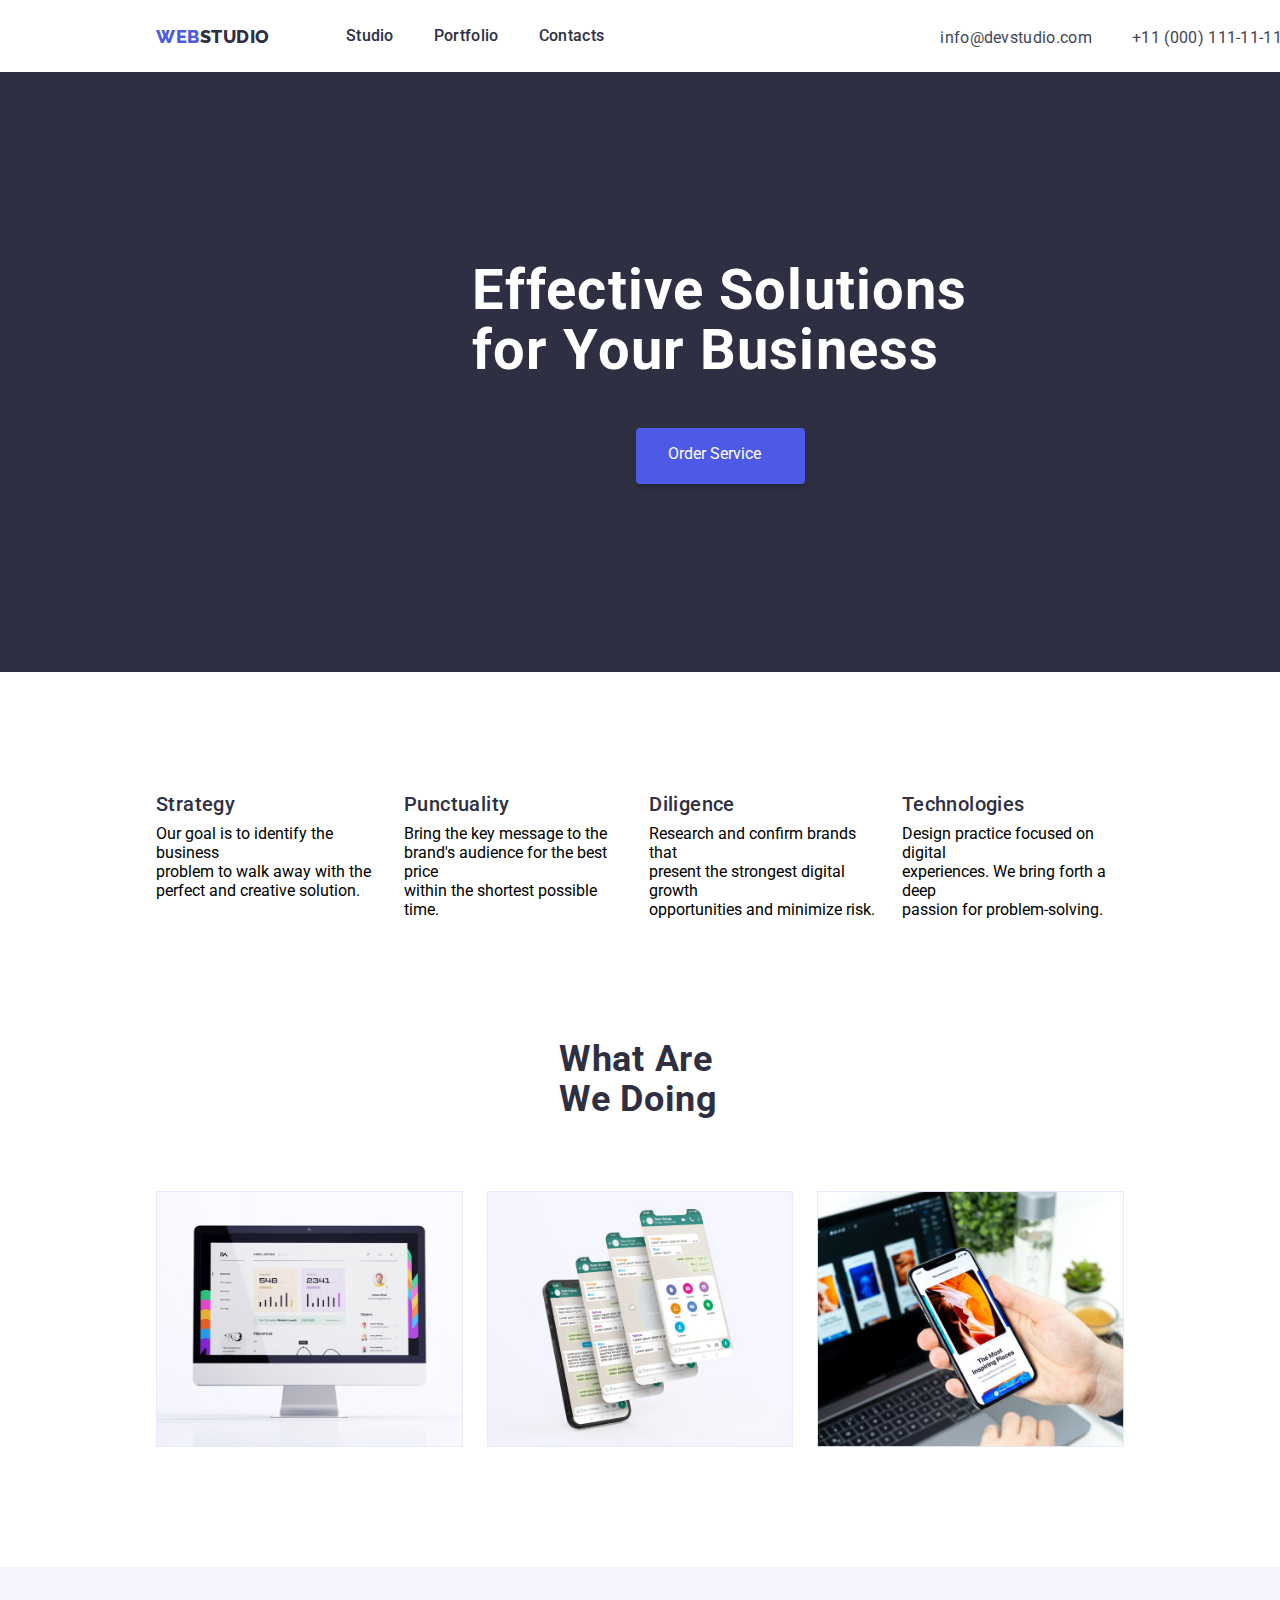
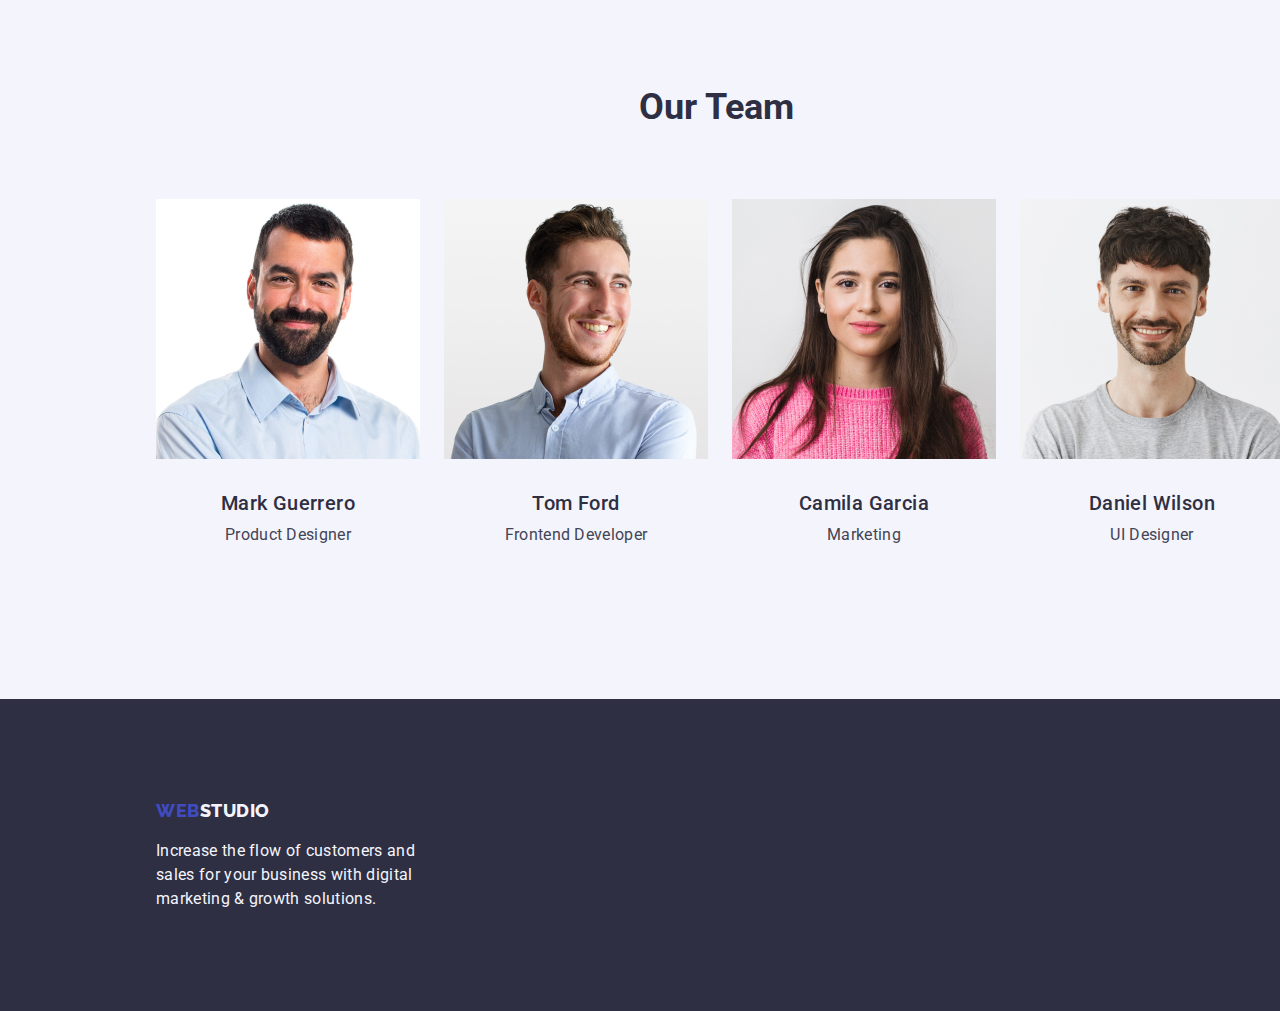
==== index.html @ c1daee8f "Update index.html" ====
<!DOCTYPE html>
<html lang="en">

<head>
    <meta charset="UTF-8">
    <meta name="viewport" content="width=device-width, initial-scale=1.0" />
    <title>main page</title>
    <link rel="stylesheet" href="css/styles.css" />
    <link rel="preconnect" href="https://fonts.googleapis.com">
    <link rel="preconnect" href="https://fonts.gstatic.com" crossorigin>
    <link href="https://fonts.googleapis.com/css2?family=Raleway:wght@800&family=Roboto:wght@400;500;700;900&display=swap" rel="stylesheet">
</head>
<body>
    <!-- Header Section -->
    <header class="main-header">
        <div class="container">
            <nav class=" nav-header">
            <div class="nav-logo">
                <a class="nav-logo-link" href="index.html">WEB<span class="studio">STUDIO</span></a>
            </div>
            <ul class="nav-list">
                <li class="nav-list-item">
                    <a class="nav-list-link" href="index.html">Studio</a>
                </li>
                <li class="nav-list-item">
                    <a class="nav-list-link" href="portfolio.html">Portfolio</a>
                </li>
                <li class="nav-list-item">
                    <a class="nav-list-link" href="index.html">Contacts</a>
                </li>
            </ul>
        </nav>
        <address class="address">
            <ul class="address-list">
                <li class="address-list-item">
                    <a class="address-list-link" href="mailto:info@devstudio.com">info@devstudio.com</a>
                </li>
                <li class="address-list-item">
                    <a class="address-list-link" href="tel:+110001111111">+11 (000) 111-11-11</a>
                </li>
            </ul>
        </address>
    </div>
    </header>
    <!-- Main Section -->
    <main>
        <section class="hero">
            <div class="container">
           <h1 class="hero-title">Effective Solutions <br>for Your Business</h1>
           <button class="hero-button" type="button">Order Service</button>
            </div>
        </section>
        <section class="features">
            <div>
                <h2 hidden="" class="features-title">Features</h2>
                <ul class="features-list">
                    <li class="features-list-item">
                        <h3 class="features-list-title">Strategy</h3>
                        <p class="features-item-description">Our goal is to identify the business <br>problem to walk
                            away with the <br>perfect and creative solution.</p>
                    </li>
                    <li class="features-list-item">
                        <h3 class="features-list-title">Punctuality</h3>
                        <p class="features-item-description">Bring the key message to the <br>brand's audience for the best
                            price <br>within the shortest possible time.</p>
                    </li>
                    <li class="features-list-item">
                        <h3 class="features-list-title">Diligence</h3>
                        <p class="features-item-description">Research and confirm brands that <br>present the strongest
                            digital growth <br>opportunities and minimize risk.</p>
                    </li>
                    <li class="features-list-item">
                        <h3 class="features-list-title">Technologies</h3>
                        <p class="features-item-description">Design practice focused on digital <br>experiences. We
                            bring forth a deep <br>passion for problem-solving.</p>
                    </li>
                </ul>
            </div>
        </section>
        <section class="services">
            <div class="container">
            <h2 class="services-title" width="323px">What are we doing</h2>
                <ul class="services-list">
                    <li class="services-list-images">
                        <img src="./images/images-main/imgi1.jpg" alt="images" width="360px">
                    </li>
                    <li class="body-header-images-list">
                        <img src="./images/images-main/imgi2.jpg" alt="images" width="360px">
                    </li>
                    <li class="body-header-images-list">
                        <img src="./images/images-main/imgi3.jpg" alt="images" width="360px">
                    </li>
                </ul>
            </div>
        </section>

        <section class="team">
            <div class="team-background">
            <h2 class="team-title" width="162px">Our Team</h2>
            <ul class="team-list">
                <li class="team-list-images">
                    <img  src="./images/images-main/imgi4.jpg" alt="images" width="264px">
                    <h3 class="team-list-title">Mark Guerrero</h3>
                    <p class="team-list-description">Product Designer</p>
                </li>
                <li class="team-list-images">
                    <img  src="./images/images-main/imgi5.jpg" alt="images" width="264px">
                    <h3 class="team-list-title">Tom Ford</h3>
                    <p class="team-list-description">Frontend Developer</p>
                </li>
                <li class="team-list-images">
                    <img src="./images/images-main/imgi6.jpg" alt="images" width="264px">
                    <h3 class="team-list-title">Camila Garcia</h3>
                    <p class="team-list-description">Marketing</p>
                </li>
                <li class="team-list-images">
                    <img src="./images/images-main/imgi7.jpg" alt="images" width="264px">
                    <h3 class="team-list-title">Daniel Wilson</h3>
                    <p class="team-list-description">UI Designer</p>
                </li>
            </ul>
            </div>
        </section>
    </main>

    <footer class="footer">
            <div class="footer-logo-container">
            <a class="footer-logo-link" href="index.html" >WEB<span class="studio-footer">STUDIO</span></a>
            </div>
        <p class="footer-description">Increase the flow of customers and <br>sales for your business with digital <br>marketing & growth solutions.</p>
      
    </footer>
</body>
</html>
---- css/styles.css ----
* {
    margin: 0;
    padding: 0;
    box-sizing: border-box;
}

body {
    font-family: 'Roboto';
}

img {
    display: block;
    max-width: 100%;
    height: auto;
}

h1,
h2,
h3,
h4,
h5,
h6,
p,
ul {
    margin: 0;
    padding: 0;
}

:root {
    --iris: #4d5ae5;
    --navyblue: #2E2F42;
    --ocean: #404bbf;
    --white: #ffffff;
    --slate: #434455;
    --cornflower: #e7e9fc;
    --cloud: #f4f4fd;
    --green: #31d0aa;
    --lightslate: #8e8f99;
    --navybluemodal: #2e2f42;
    --grey: #2e2f42;
    --dairy: #fcfcfc;
}

.main-header {
    display: inline-flex;
    background-color:var(--white);
    width: 1440px;
    height: 72px;
}

button {
    border: unset;
    font-family: inherit;
    cursor: pointer;
    outline: none;
}

a {
    text-decoration: none;
}

.nav-header {
    display: inline-flex;
}

/* 
.address-link-list {
    display: inline-flex;
} */

.nav-logo {
    padding-top: 25.5px;
    padding-left: 156px;
}

.nav-logo-link {
    color: var(--iris);
    font-family: Raleway;
    font-size: 18px;
    font-style: normal;
    font-weight: 800;
    line-height: 21px;
    letter-spacing: 0.54px;
    text-transform: uppercase;
    /* text-decoration: none; */
}

.nav-logo-link:hover {
    color: var(--ocean);
}

.studio {
    color: var(--navyblue, #2E2F42);
    font-family: Raleway;
    font-size: 18px;
    font-style: normal;
    font-weight: 800;
    line-height: 21px;
    letter-spacing: 0.54px;
    text-transform: uppercase;
}

.studio:hover {
    color: var(--ocean);
}

.nav-list{
    display: inline-flex;
    padding-top: 24px;
    padding-left: 76px;
    padding-bottom: 24px;
    margin: 0;
    gap: 40px;
}

.nav-list-item {
    list-style: none;
}

.nav-list-link {
    color: var(--navyblue);
    font-family: Roboto;
    font-size: 16px;
    font-style: normal;
    font-weight: 500;
    line-height: 24px;
    letter-spacing: 0.32px;
    /* text-decoration: none; */
}

.nav-list-link:hover {
    color: var(--ocean);
}

.address {
    display: inline-flex;
    padding-left: 332px;
    padding-top: 24px;
    padding-bottom: 24px;
}

.address-list {
    display: inline-flex;
    gap: 40px;
    padding: right 156px;
}

.address-list-item {
    display: inline-flex;
    list-style: none;
}

.address-list-link {
    display: inline-flex;
    text-decoration: none;
    color: var(--slate);
    font-family: Roboto;
    font-size: 16px;
    font-style: normal;
    font-weight: 400;
    line-height: 24px;
    letter-spacing: 0.32px;
}

.address-list-link:hover {
    color: var(--ocean);
}

.hero {
    display:inline-block;
    background-color: var(--navyblue);
        width: 1440px;
        height: 600px;
        padding:0;
        margin:0;
}
.hero-title{
    color:var(--white);
    font-size: 56px;
    font-style: normal;
    font-weight: 700;
    line-height: 60px;
    letter-spacing: 1.12px;
    padding: 188px 472px 0px;  
}

.hero-button {
    display:inline-flex;
    flex-wrap: wrap;
    width: 169px;
    height: 56px;
    margin: 48px 635px 188px 636px;
    color: var(--white);
    font-family: Roboto;
    font-size: 16px;
    font-style: normal;
    padding: 16px 32px;
    border-radius: 4px;
    background: var(--iris);
    box-shadow: 0px 4px 4px 0px rgba(0, 0, 0, 0.15);
    gap: 10px;
    cursor: pointer;
}
.hero-button:hover {
    color: var(--ocean);
}

.features-list {
    display:inline-flex;
    padding:120px 156px 0px;
    list-style: none;
    gap:24px;
}
.features-list-title {
    color: var(--navyblue);
    font-family: Roboto;
    font-size: 20px;
    font-style: normal;
    font-weight: 500;
    line-height: 24px;
    letter-spacing: 0.4px;
    padding-bottom:8px;
}

 .services-title{
    display:inline-flex;
    color: var(--navyblue);
    font-family: Roboto;
    font-size: 36px;
    font-style: normal;
    line-height: 40px;
    letter-spacing: 0.72px;
    text-transform: capitalize;
    padding:120px 558px 0px 559px;
}

.services-list{
    display: inline-flex;
    padding:72px 156px 120px;
    list-style:none;
    gap:24px;
}

.team-background{
    display:inline-block;
    background: var(--cloud);
    width: 1440px;
    height: 732px;
    flex-shrink: 0;
   padding: 0;
   margin:0;
}
.team-title {
display: inline-flex;
    color: var(--navyblue);
    font-family: Roboto;
    font-size: 36px;
    font-style: normal;
    line-height: 40px;
    text-transform: capitalize;
    padding:120px 639px 0px 639px;
}

.team-list{
    display: inline-flex;
   padding: 72px 156px 0px;
   list-style:none;
   gap:24px;
}

.team-list-title{
    color: var(--navyblue, #2E2F42);
        text-align: center;
        font-family: Roboto;
        font-size: 20px;
        font-style: normal;
        font-weight: 500;
        line-height: 24px;
        letter-spacing: 0.4px;
        padding-top:32px;
}

.team-list-description{
    color: var(--slate, #434455);
        text-align: center;
        font-family: Roboto;
        font-size: 16px;
        font-style: normal;
        font-weight: 400;
        line-height: 24px;
        letter-spacing: 0.32px;
        padding-top:8px;
} 

.image-thumbnails {
    width: 360px;
    height: 300px;
    border: 1px solid var(--cornflower);
    background: var(--white);
    gap: 32px;
}

.footer{
    display:inline-block;
    background: var(--navyblue);
    width:1440px;
    height:312px;
    
}

.footer-logo-container{
    padding:101.5px 1169px 0px 156px;

}
.footer-logo-link{
    color: var(--iris);
        font-family: Raleway;
        font-size: 18px;
        font-style: normal;
        font-weight: 800;
        line-height: 21px;
        letter-spacing: 0.54px;
        text-transform: uppercase;
        text-decoration: none;
}

.studio-footer{ 
    color: var(--cloud,);
        font-family: Raleway;
        font-size: 18px;
        font-style: normal;
        font-weight: 800;
        line-height: 21px;
        text-transform: uppercase;
        text-decoration: none;
}

.footer-description{
    color: var(--cloud);
        font-size: 16px;
        font-style: normal;
        font-weight: 400;
        line-height: 24px;
        line-height: 24px;
        letter-spacing: 0.32px;
        padding-left:156px;
        padding-top:17.5px;
}

.footer-logo-link, 
.studio-footer:hover{
    color: var(--ocean);
}
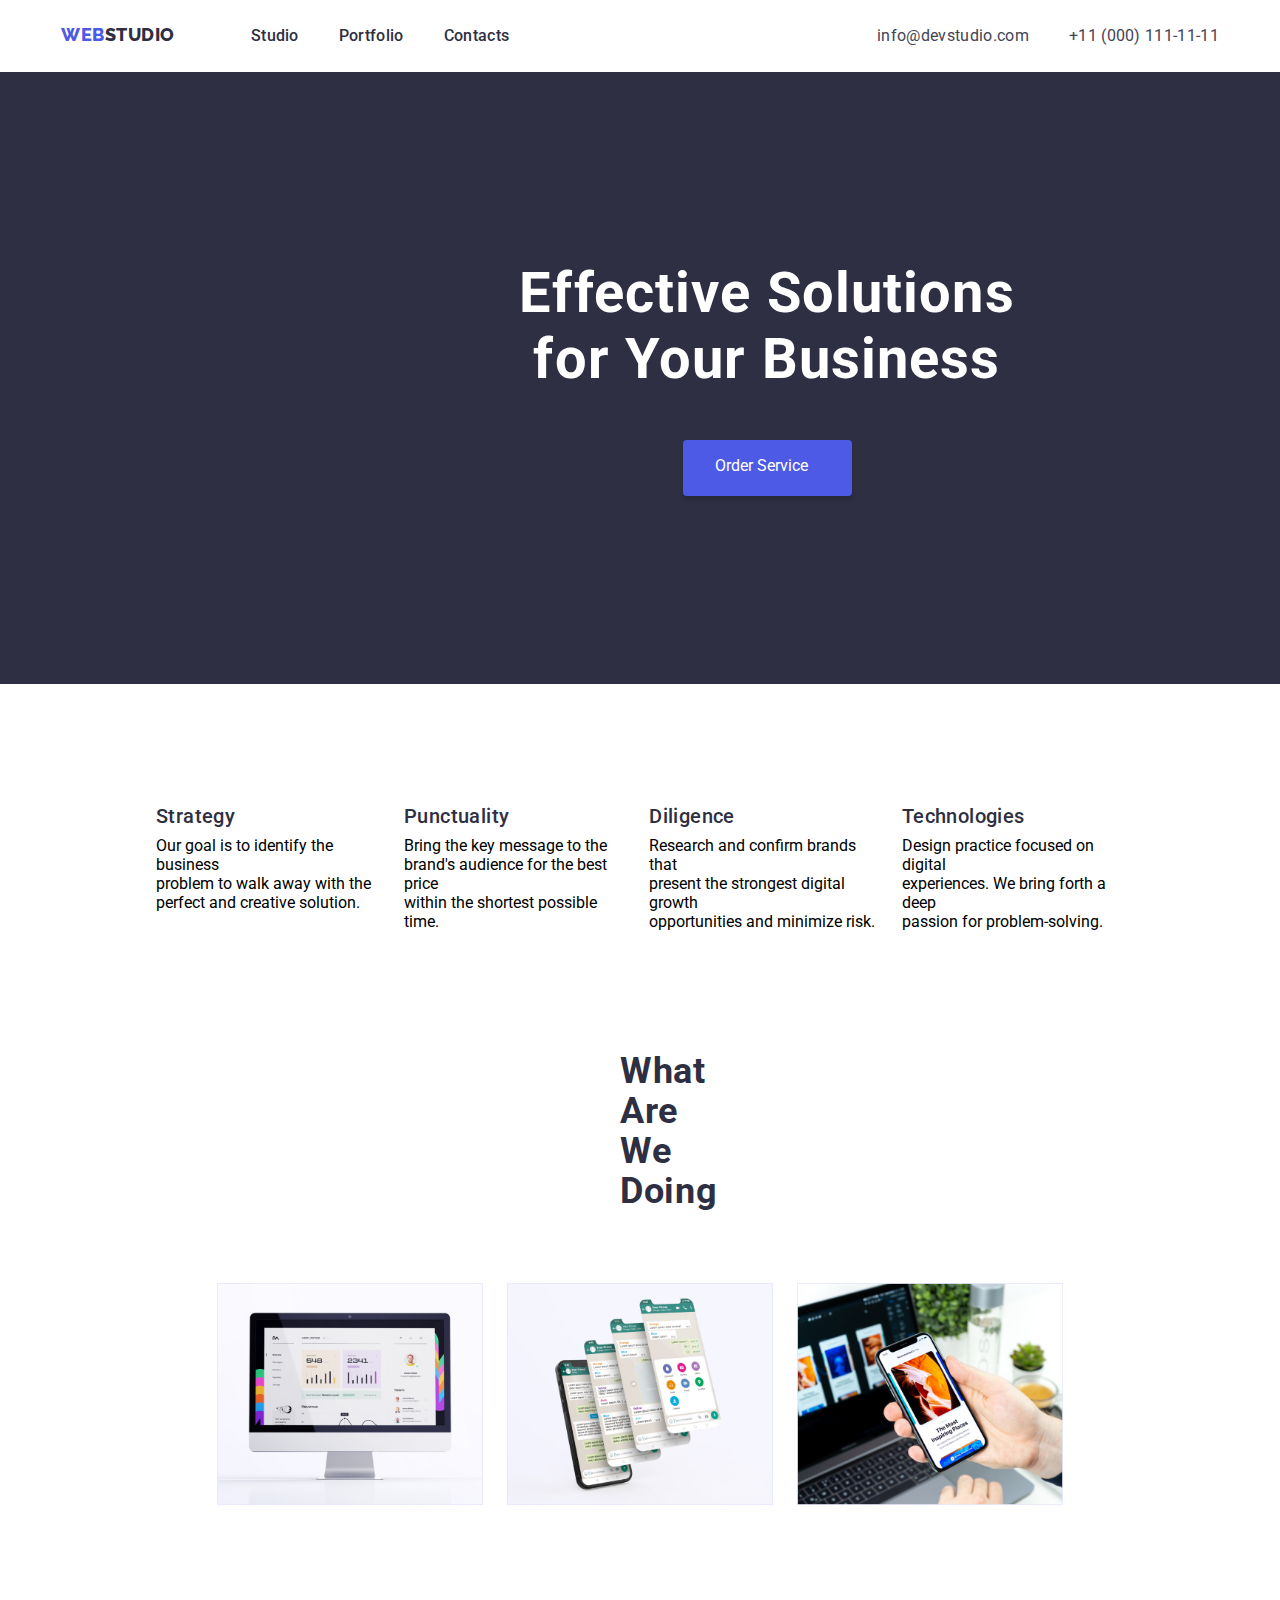
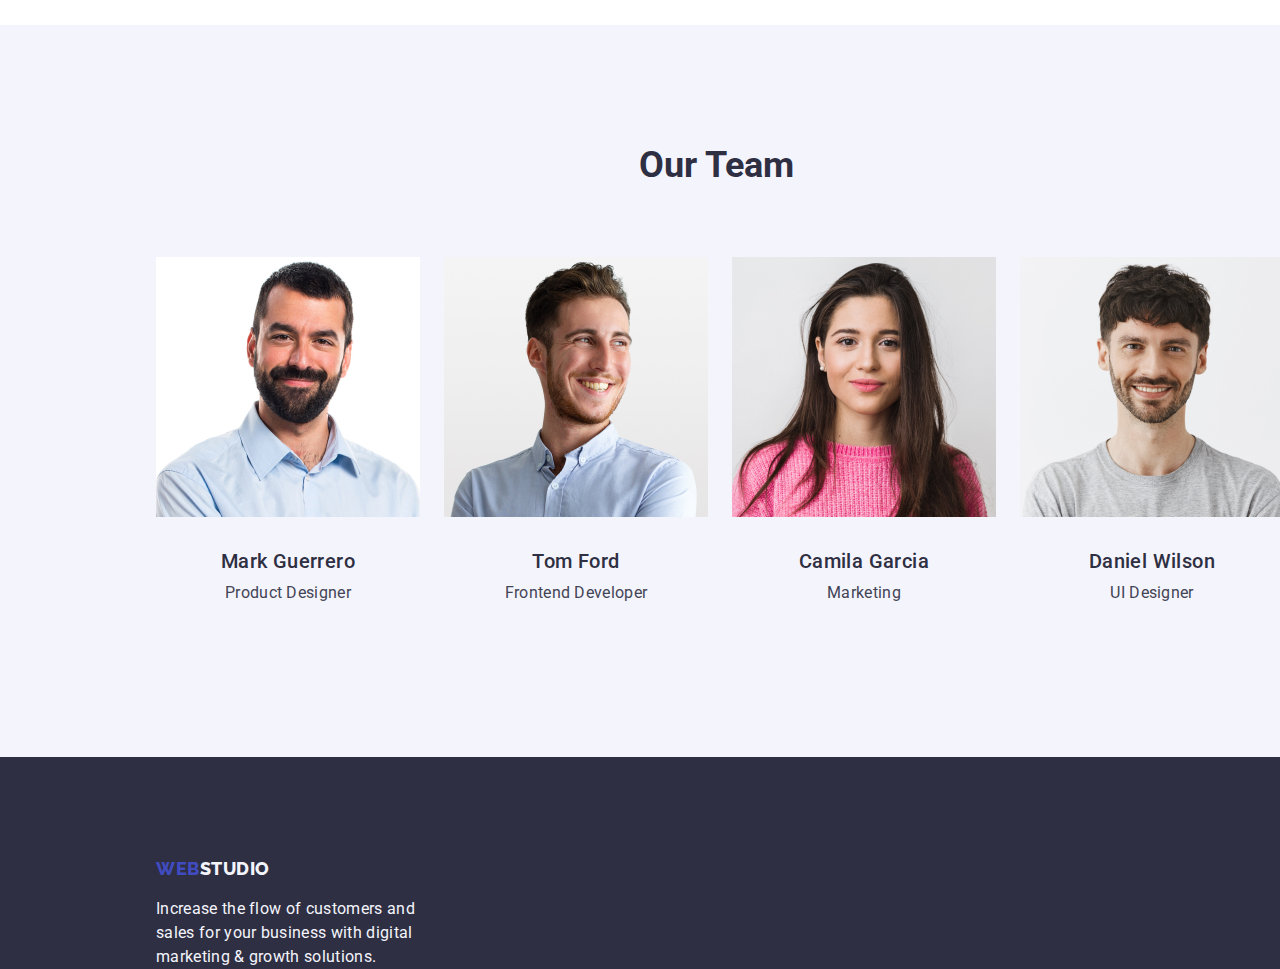
==== commit aca4788c: "Update index.html" ====
--- a/index.html
+++ b/index.html
@@ -13,7 +13,7 @@
 <body>
     <!-- Header Section -->
     <header class="main-header">
-        <div class="container">
+        <div class="container header-container">
             <nav class=" nav-header">
             <div class="nav-logo">
                 <a class="nav-logo-link" href="index.html">WEB<span class="studio">STUDIO</span></a>
@@ -45,7 +45,7 @@
     <!-- Main Section -->
     <main>
         <section class="hero">
-            <div class="container">
+            <div class="container hero-container">
            <h1 class="hero-title">Effective Solutions <br>for Your Business</h1>
            <button class="hero-button" type="button">Order Service</button>
             </div>
--- a/css/styles.css
+++ b/css/styles.css
@@ -40,12 +40,20 @@
     --grey: #2e2f42;
     --dairy: #fcfcfc;
 }
-
+.container{
+    width:1158px;
+    margin:0 auto;
+}
+.header-container{
+    display:flex;
+    justify-content: space-between;
+}
 .main-header {
-    display: inline-flex;
+    display:flex;
     background-color:var(--white);
-    width: 1440px;
-    height: 72px;
+    padding: 24px 15px;
+    /* width: 1440px;
+    height: 72px; */
 }
 
 button {
@@ -61,17 +69,18 @@
 
 .nav-header {
     display: inline-flex;
+    gap:76px;
 }
 
 /* 
 .address-link-list {
     display: inline-flex;
 } */
-
+/* 
 .nav-logo {
     padding-top: 25.5px;
     padding-left: 156px;
-}
+} */
 
 .nav-logo-link {
     color: var(--iris);
@@ -106,10 +115,10 @@
 
 .nav-list{
     display: inline-flex;
-    padding-top: 24px;
+    /* padding-top: 24px;
     padding-left: 76px;
     padding-bottom: 24px;
-    margin: 0;
+    margin: 0; */
     gap: 40px;
 }
 
@@ -134,9 +143,9 @@
 
 .address {
     display: inline-flex;
-    padding-left: 332px;
+    /* padding-left: 332px;
     padding-top: 24px;
-    padding-bottom: 24px;
+    padding-bottom: 24px; */
 }
 
 .address-list {
@@ -169,19 +178,26 @@
 .hero {
     display:inline-block;
     background-color: var(--navyblue);
-        width: 1440px;
+    padding: 188px;
+        /* width: 1440px;
         height: 600px;
         padding:0;
-        margin:0;
+        margin:0; */
+}
+.hero-container{
+    display:flex;
+    flex-direction:column;
+    align-items:center;
+    gap:48px;
 }
 .hero-title{
     color:var(--white);
     font-size: 56px;
     font-style: normal;
     font-weight: 700;
-    line-height: 60px;
+    /* line-height: 60px; */
     letter-spacing: 1.12px;
-    padding: 188px 472px 0px;  
+    text-align: center;
 }
 
 .hero-button {
@@ -189,7 +205,7 @@
     flex-wrap: wrap;
     width: 169px;
     height: 56px;
-    margin: 48px 635px 188px 636px;
+    /* margin: 48px 635px 188px 636px; */
     color: var(--white);
     font-family: Roboto;
     font-size: 16px;
@@ -301,10 +317,10 @@
 }
 
 .footer{
-    display:inline-block;
+    display:block;
     background: var(--navyblue);
-    width:1440px;
-    height:312px;
+    /* width:1440px;
+    height:312px; */
     
 }
 
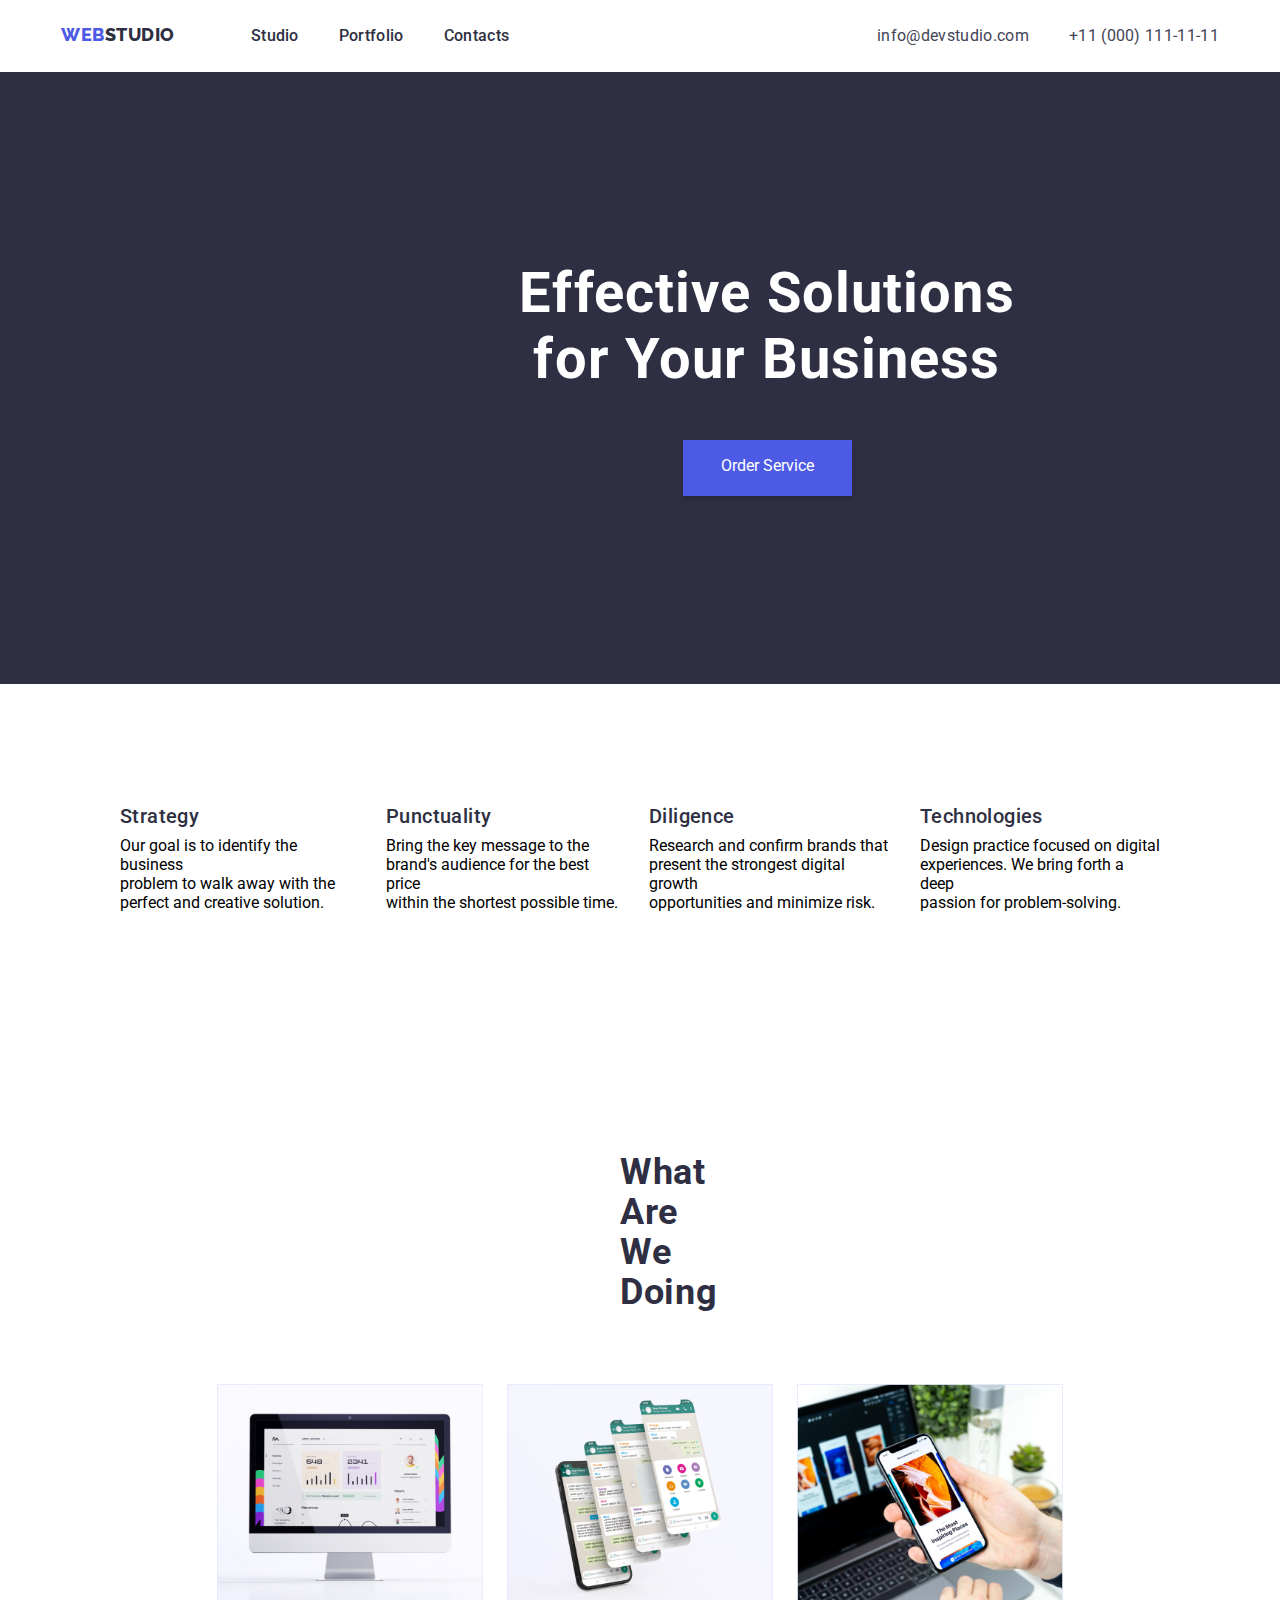
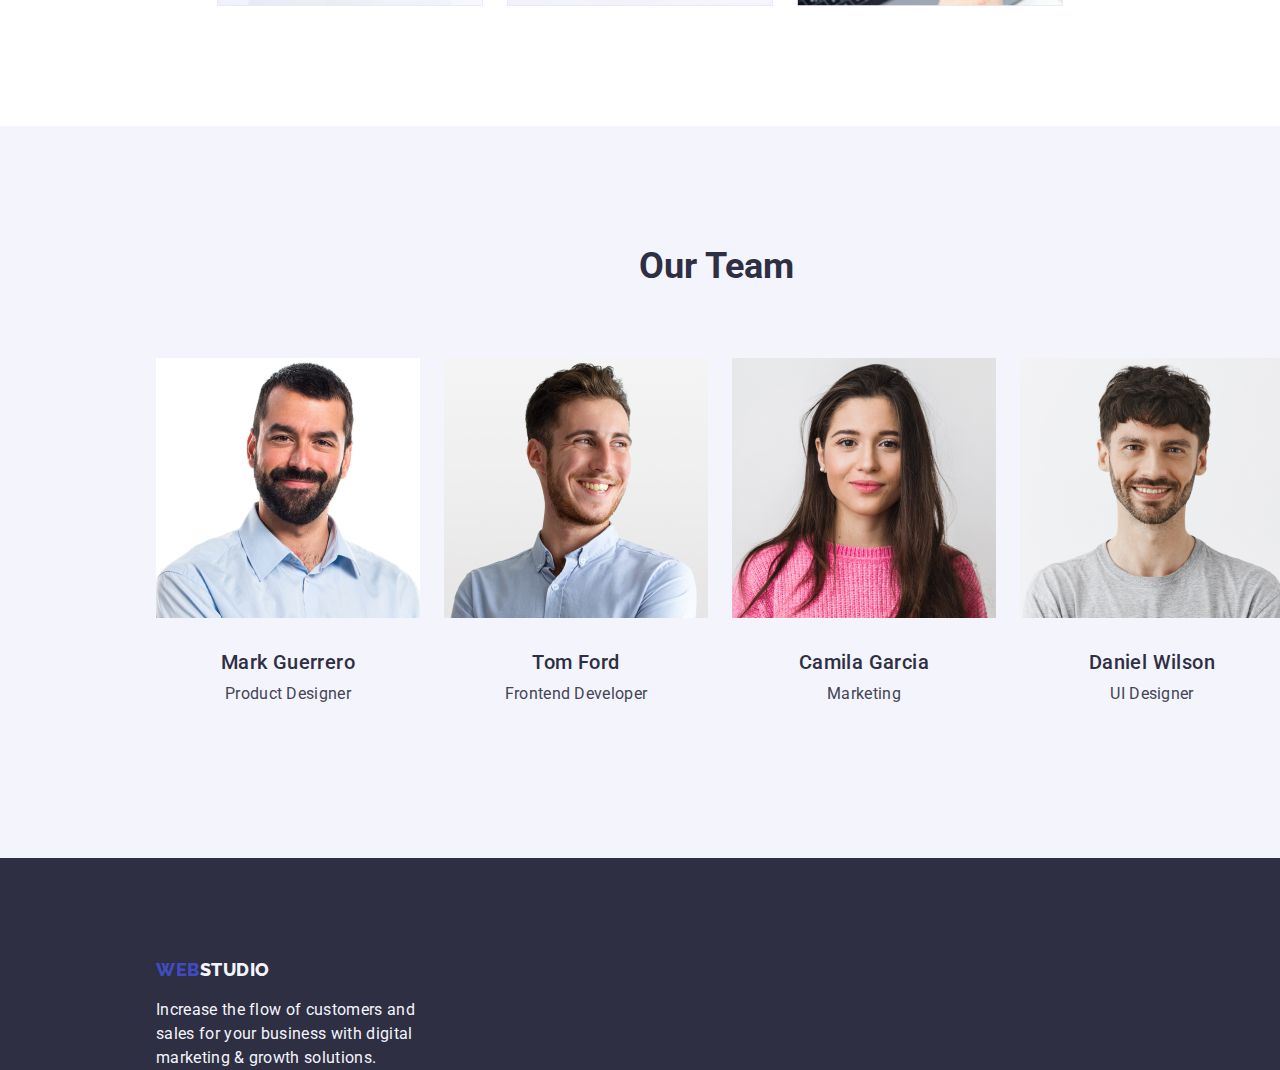
==== commit b3652398: "Update index.html" ====
--- a/index.html
+++ b/index.html
@@ -51,7 +51,7 @@
             </div>
         </section>
         <section class="features">
-            <div>
+            <div class="container features-container">
                 <h2 hidden="" class="features-title">Features</h2>
                 <ul class="features-list">
                     <li class="features-list-item">
--- a/css/styles.css
+++ b/css/styles.css
@@ -201,17 +201,18 @@
 }
 
 .hero-button {
-    display:inline-flex;
+    display:flex;
     flex-wrap: wrap;
     width: 169px;
     height: 56px;
+    justify-content: center;
     /* margin: 48px 635px 188px 636px; */
     color: var(--white);
     font-family: Roboto;
     font-size: 16px;
     font-style: normal;
     padding: 16px 32px;
-    border-radius: 4px;
+    /* border-radius: 4px; */
     background: var(--iris);
     box-shadow: 0px 4px 4px 0px rgba(0, 0, 0, 0.15);
     gap: 10px;
@@ -221,11 +222,25 @@
     color: var(--ocean);
 }
 
+.features{
+    display: flex;
+    background-color: var(--white);
+    padding: 120px;
+}
+.features-container {
+    display: flex;
+    /* flex-direction: row; */
+   
+}
 .features-list {
     display:inline-flex;
-    padding:120px 156px 0px;
+    /* padding:120px 156px 0px; */
+    /* align-content: center; */
     list-style: none;
     gap:24px;
+}
+.features-list-item{
+   align-items  : center;
 }
 .features-list-title {
     color: var(--navyblue);
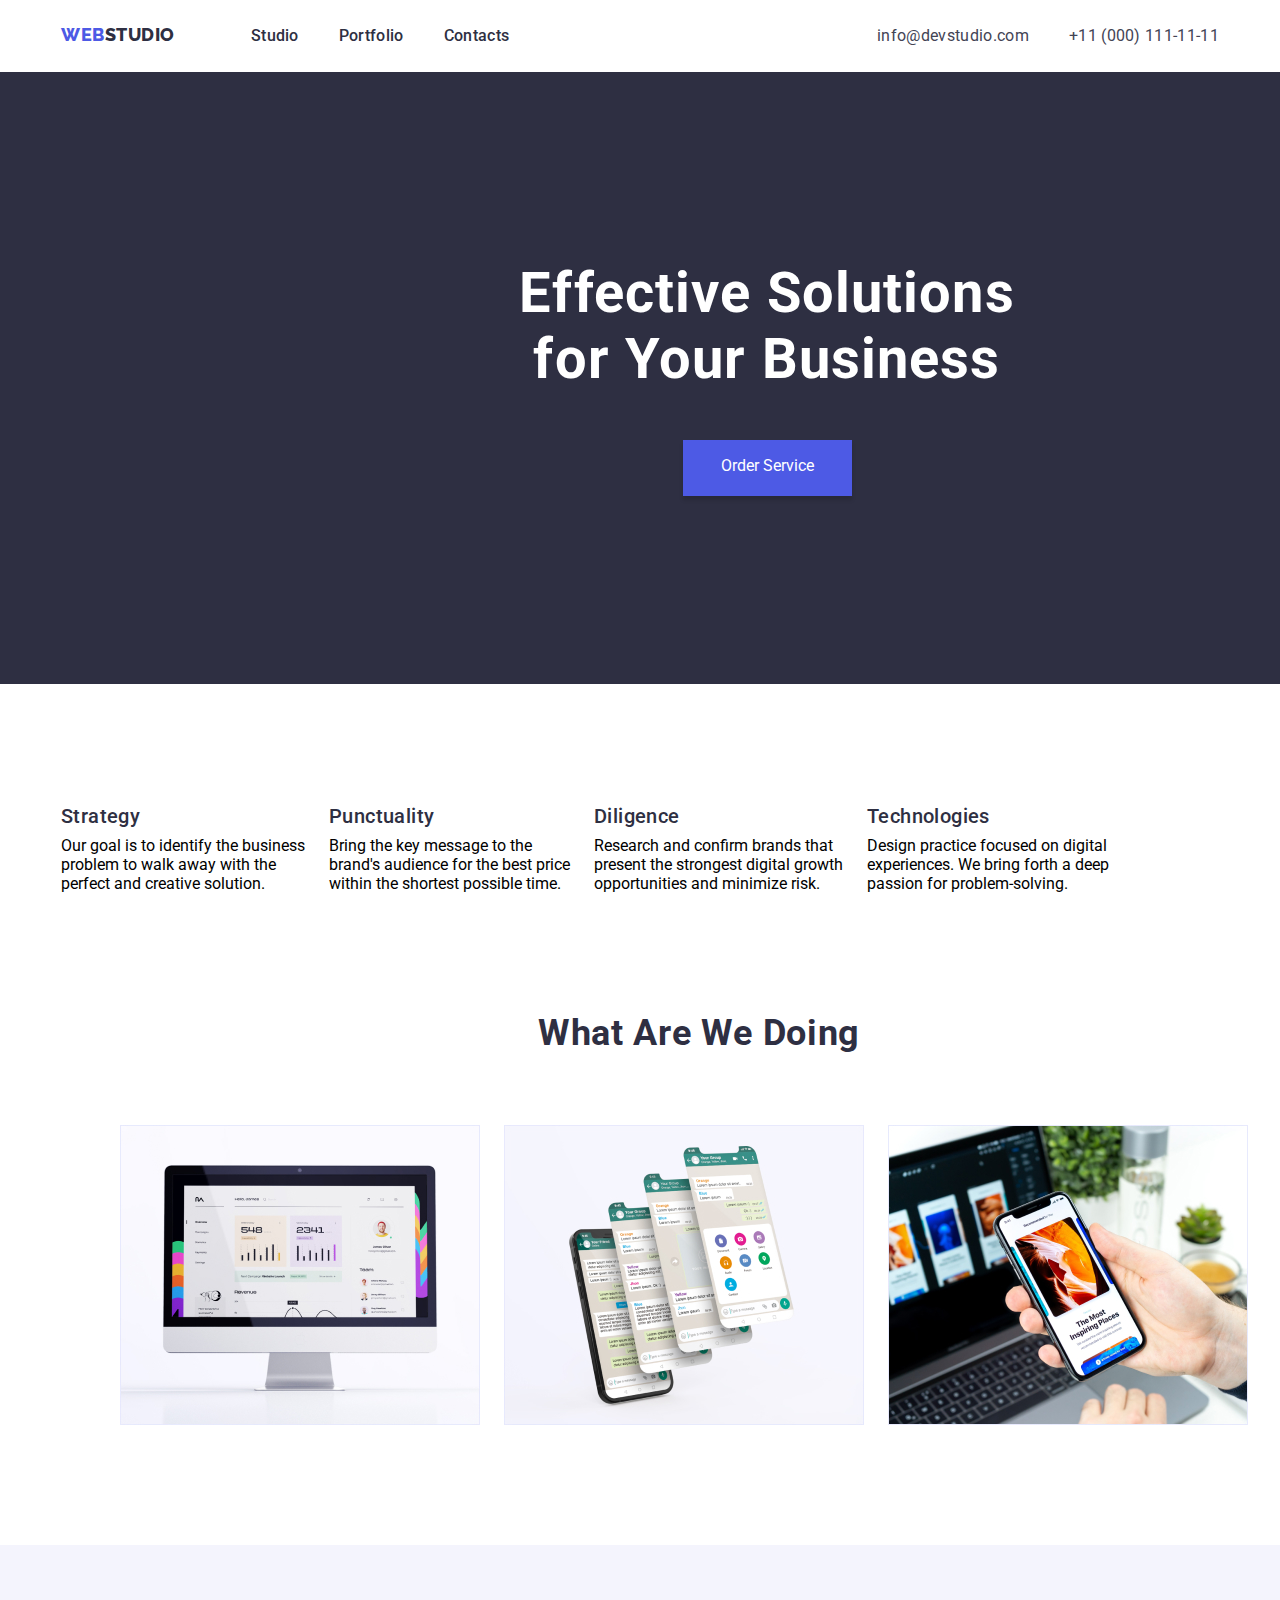
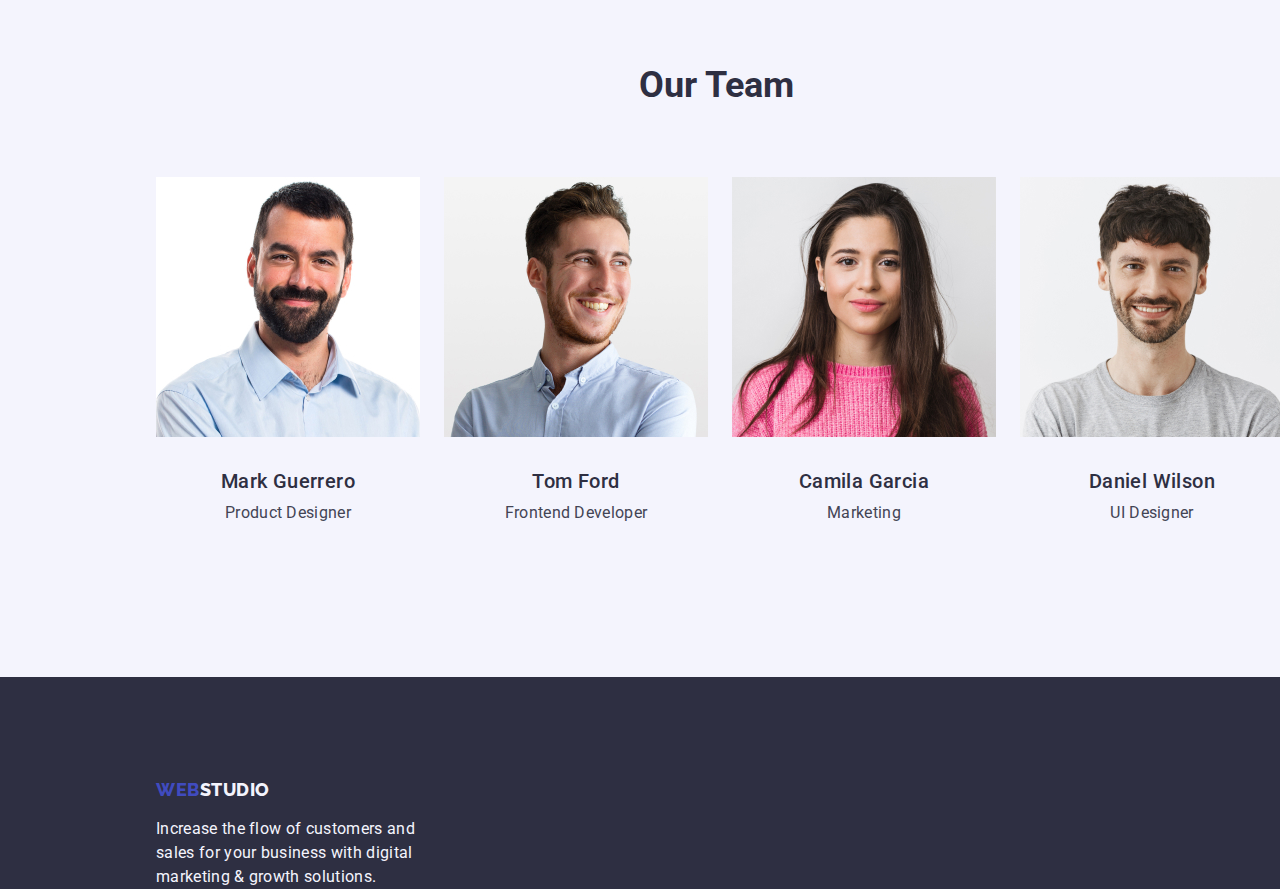
==== commit b8ab1ba2: "Update index.html" ====
--- a/index.html
+++ b/index.html
@@ -78,8 +78,8 @@
             </div>
         </section>
         <section class="services">
-            <div class="container">
-            <h2 class="services-title" width="323px">What are we doing</h2>
+            <div class="container services-container">
+            <h2 class="services-title">What are we doing</h2>
                 <ul class="services-list">
                     <li class="services-list-images">
                         <img src="./images/images-main/imgi1.jpg" alt="images" width="360px">
--- a/css/styles.css
+++ b/css/styles.css
@@ -225,7 +225,7 @@
 .features{
     display: flex;
     background-color: var(--white);
-    padding: 120px;
+    padding-top: 120px;
 }
 .features-container {
     display: flex;
@@ -253,21 +253,35 @@
     padding-bottom:8px;
 }
 
+.services{
+    dsplay:inline-block;
+    background-color: var(--white);
+    padding:0px;
+}
+.services-container{
+    display:inline-flex;
+    text-align: center;
+    flex-direction: column;
+    justify-content: center;
+    margin:120px;
+    gap:72px;  
+}
  .services-title{
-    display:inline-flex;
+    display:inline-block;
     color: var(--navyblue);
-    font-family: Roboto;
+    /* font-family: Roboto; */
     font-size: 36px;
     font-style: normal;
     line-height: 40px;
     letter-spacing: 0.72px;
     text-transform: capitalize;
-    padding:120px 558px 0px 559px;
+    /* text-align: center; */
+    /* padding:120px 558px 0px 559px; */
 }
 
 .services-list{
     display: inline-flex;
-    padding:72px 156px 120px;
+    /* padding:72px 156px 120px; */
     list-style:none;
     gap:24px;
 }
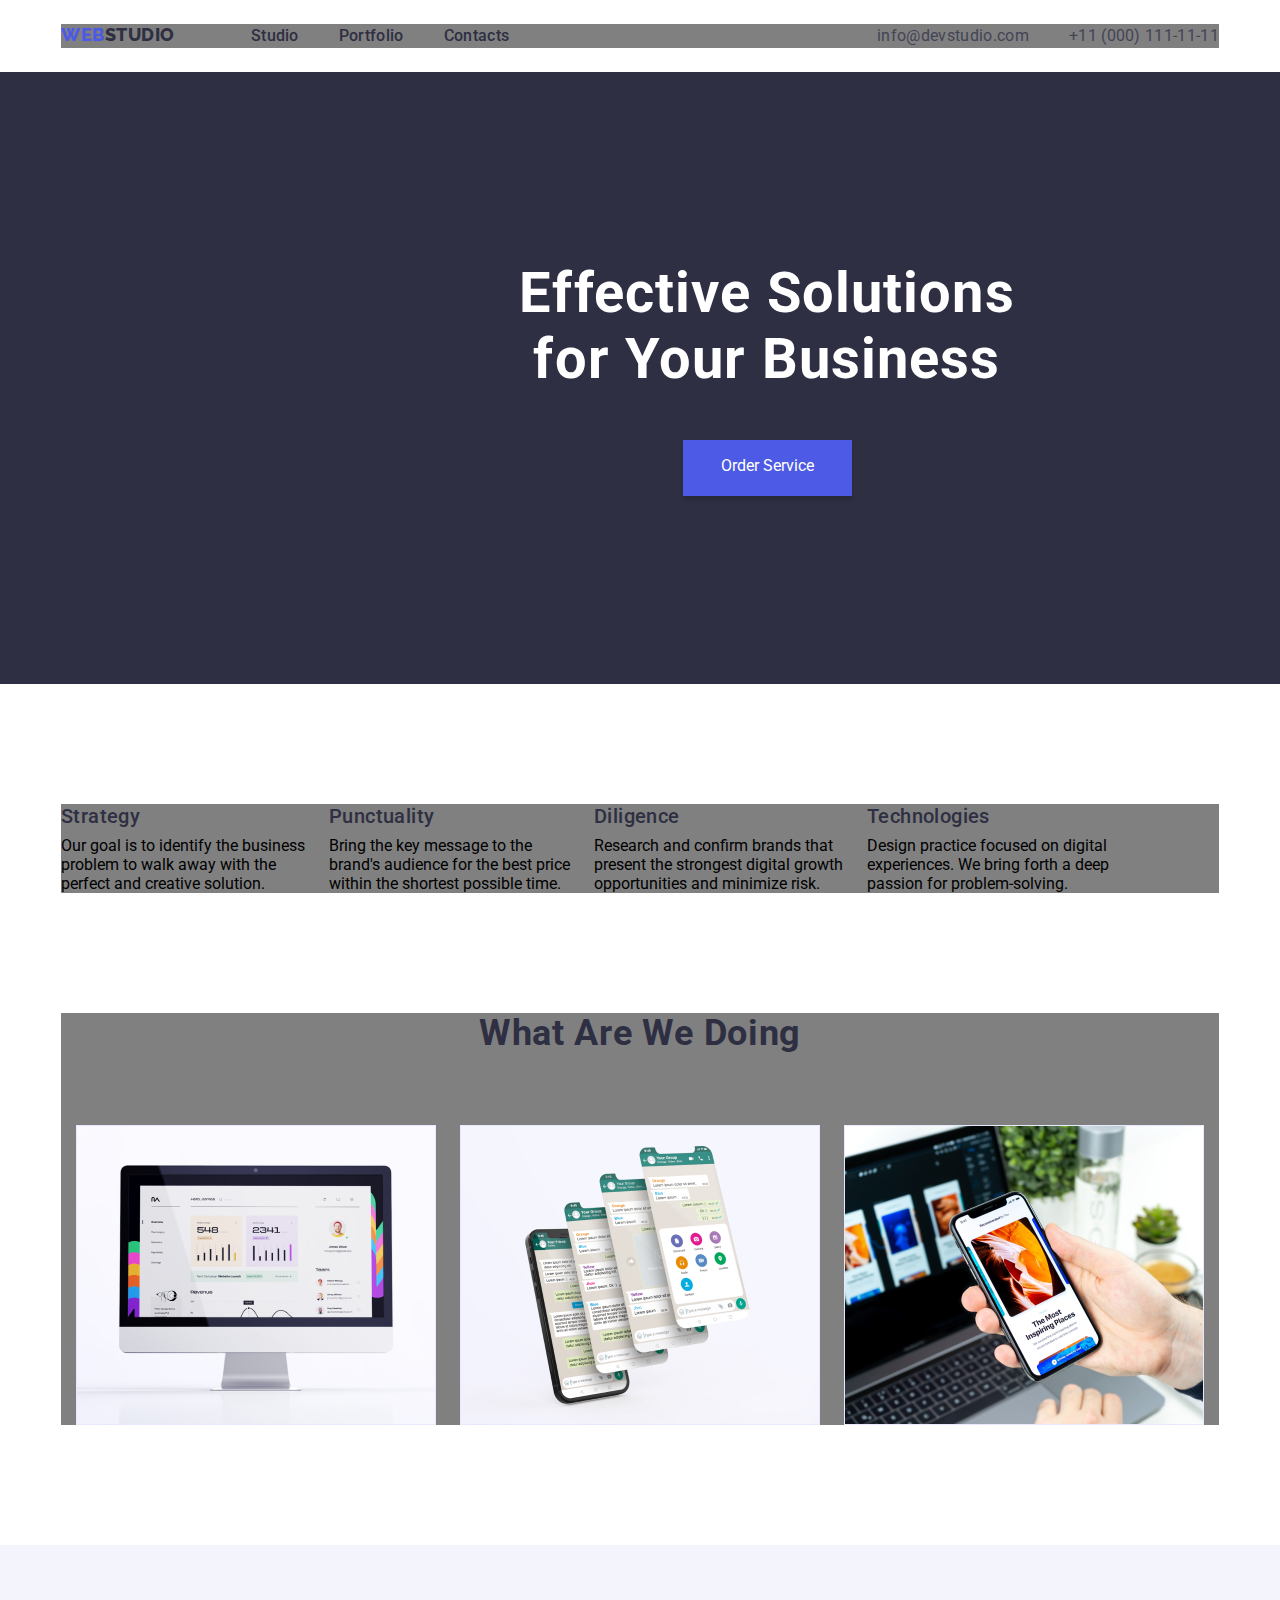
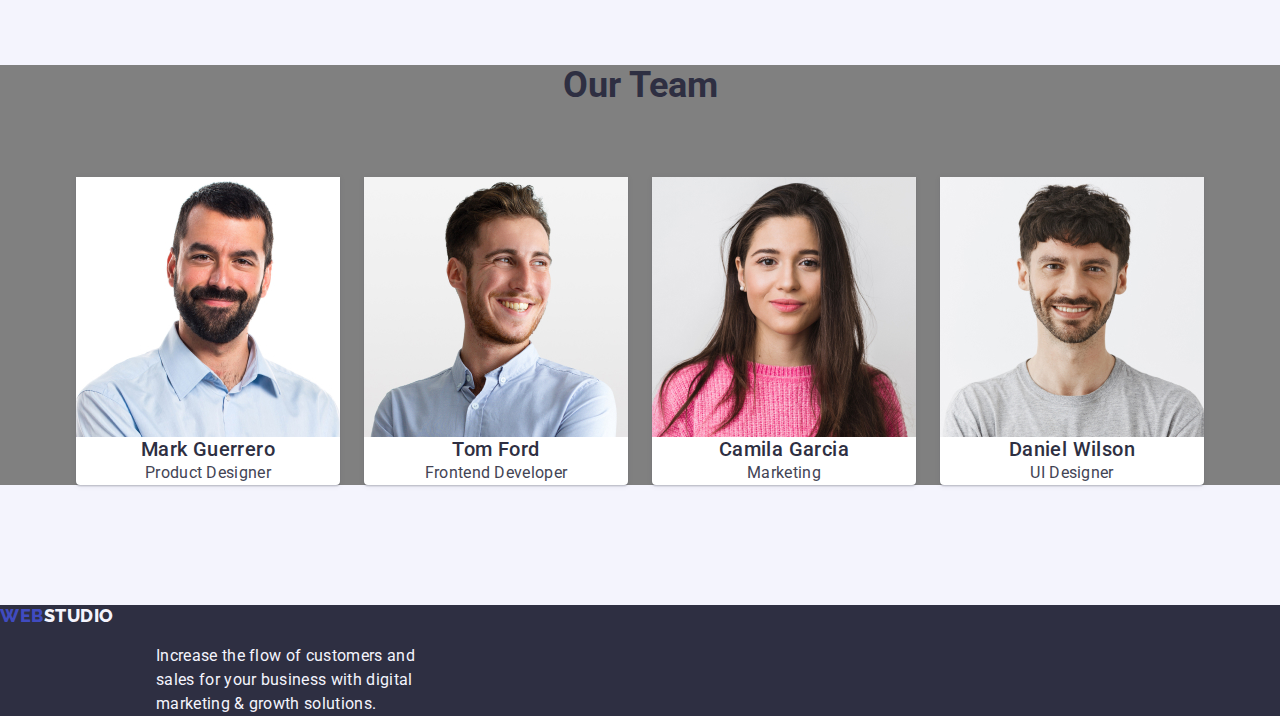
==== commit 9dca9a7c: "Update index.html" ====
--- a/index.html
+++ b/index.html
@@ -95,26 +95,26 @@
         </section>
 
         <section class="team">
-            <div class="team-background">
+            <div class="team-container">
             <h2 class="team-title" width="162px">Our Team</h2>
             <ul class="team-list">
                 <li class="team-list-images">
-                    <img  src="./images/images-main/imgi4.jpg" alt="images" width="264px">
+                    <img class="card"  src="./images/images-main/imgi4.jpg" alt="images" width="264px">
                     <h3 class="team-list-title">Mark Guerrero</h3>
                     <p class="team-list-description">Product Designer</p>
                 </li>
                 <li class="team-list-images">
-                    <img  src="./images/images-main/imgi5.jpg" alt="images" width="264px">
+                    <img class="card"  src="./images/images-main/imgi5.jpg" alt="images" width="264px">
                     <h3 class="team-list-title">Tom Ford</h3>
                     <p class="team-list-description">Frontend Developer</p>
                 </li>
                 <li class="team-list-images">
-                    <img src="./images/images-main/imgi6.jpg" alt="images" width="264px">
+                    <img class="card" src="./images/images-main/imgi6.jpg" alt="images" width="264px">
                     <h3 class="team-list-title">Camila Garcia</h3>
                     <p class="team-list-description">Marketing</p>
                 </li>
                 <li class="team-list-images">
-                    <img src="./images/images-main/imgi7.jpg" alt="images" width="264px">
+                    <img class="card" src="./images/images-main/imgi7.jpg" alt="images" width="264px">
                     <h3 class="team-list-title">Daniel Wilson</h3>
                     <p class="team-list-description">UI Designer</p>
                 </li>
--- a/css/styles.css
+++ b/css/styles.css
@@ -45,15 +45,14 @@
     margin:0 auto;
 }
 .header-container{
-    display:flex;
+    display: flex;
     justify-content: space-between;
+    background-color:gray;
 }
 .main-header {
     display:flex;
     background-color:var(--white);
     padding: 24px 15px;
-    /* width: 1440px;
-    height: 72px; */
 }
 
 button {
@@ -128,7 +127,7 @@
 
 .nav-list-link {
     color: var(--navyblue);
-    font-family: Roboto;
+    /* font-family: Roboto; */
     font-size: 16px;
     font-style: normal;
     font-weight: 500;
@@ -176,8 +175,8 @@
 }
 
 .hero {
-    display:inline-block;
-    background-color: var(--navyblue);
+    display:block;
+    background-color:var(--navyblue);
     padding: 188px;
         /* width: 1440px;
         height: 600px;
@@ -223,17 +222,20 @@
 }
 
 .features{
+    display: block;
+    background-color: var(--white);
+    margin-top: 120px;
+}
+.features-container {
+    background-color:gray;
     display: flex;
-    background-color: var(--white);
-    padding-top: 120px;
-}
-.features-container {
-    display: flex;
+    justify-content: space-between;
+    align-items: center;
     /* flex-direction: row; */
    
 }
 .features-list {
-    display:inline-flex;
+    display:flex;
     /* padding:120px 156px 0px; */
     /* align-content: center; */
     list-style: none;
@@ -254,16 +256,15 @@
 }
 
 .services{
-    dsplay:inline-block;
+    display:block;
     background-color: var(--white);
-    padding:0px;
+    margin:120px 0px;
 }
 .services-container{
-    display:inline-flex;
-    text-align: center;
+    background-color: gray;
+    display:flex;
     flex-direction: column;
-    justify-content: center;
-    margin:120px;
+    align-items: center;
     gap:72px;  
 }
  .services-title{
@@ -286,47 +287,67 @@
     gap:24px;
 }
 
-.team-background{
-    display:inline-block;
-    background: var(--cloud);
-    width: 1440px;
-    height: 732px;
-    flex-shrink: 0;
-   padding: 0;
-   margin:0;
+.team{
+    display:block;
+    background-color: var(--cloud);
+    padding:120px 0px;
+}
+
+.team-container{
+    background-color: gray;
+    display:flex;
+    flex-direction: column;
+    align-items:center;
+    gap:72px;
 }
 .team-title {
 display: inline-flex;
     color: var(--navyblue);
-    font-family: Roboto;
     font-size: 36px;
     font-style: normal;
     line-height: 40px;
     text-transform: capitalize;
-    padding:120px 639px 0px 639px;
-}
-
+   
+}
 .team-list{
-    display: inline-flex;
-   padding: 72px 156px 0px;
-   list-style:none;
-   gap:24px;
+    display:flex;
+    gap:24px
+}
+.team-list-images{
+    display:flex;
+        flex-direction: column;
+        justify-content: center;
+        align-items: center;
+
+        border-radius: 0px 0px 4px 4px;
+        background: var(--white, #FFF);
+        box-shadow: 0px 2px 1px 0px rgba(46, 47, 66, 0.08), 0px 1px 1px 0px rgba(46, 47, 66, 0.16), 0px 1px 6px 0px rgba(46, 47, 66, 0.08);
+        /* row-gap: 32px 8px 32px; */
+}
+.card{
+    height:260px;
+}
+
+.team-list-title-container{
+    display:flex;
+    flex-direction: column;
+    align-items:center;
+    gap:8px;
+    margin:32px;
 }
 
 .team-list-title{
     color: var(--navyblue, #2E2F42);
         text-align: center;
-        font-family: Roboto;
         font-size: 20px;
         font-style: normal;
         font-weight: 500;
         line-height: 24px;
         letter-spacing: 0.4px;
-        padding-top:32px;
 }
 
 .team-list-description{
-    color: var(--slate, #434455);
+    color: var(--slate);
         text-align: center;
         font-family: Roboto;
         font-size: 16px;
@@ -334,7 +355,7 @@
         font-weight: 400;
         line-height: 24px;
         letter-spacing: 0.32px;
-        padding-top:8px;
+        /* padding-top:8px; */
 } 
 
 .image-thumbnails {
@@ -342,7 +363,7 @@
     height: 300px;
     border: 1px solid var(--cornflower);
     background: var(--white);
-    gap: 32px;
+    /* gap: 32px; */
 }
 
 .footer{
@@ -354,7 +375,7 @@
 }
 
 .footer-logo-container{
-    padding:101.5px 1169px 0px 156px;
+    /* padding:101.5px 1169px 0px 156px; */
 
 }
 .footer-logo-link{
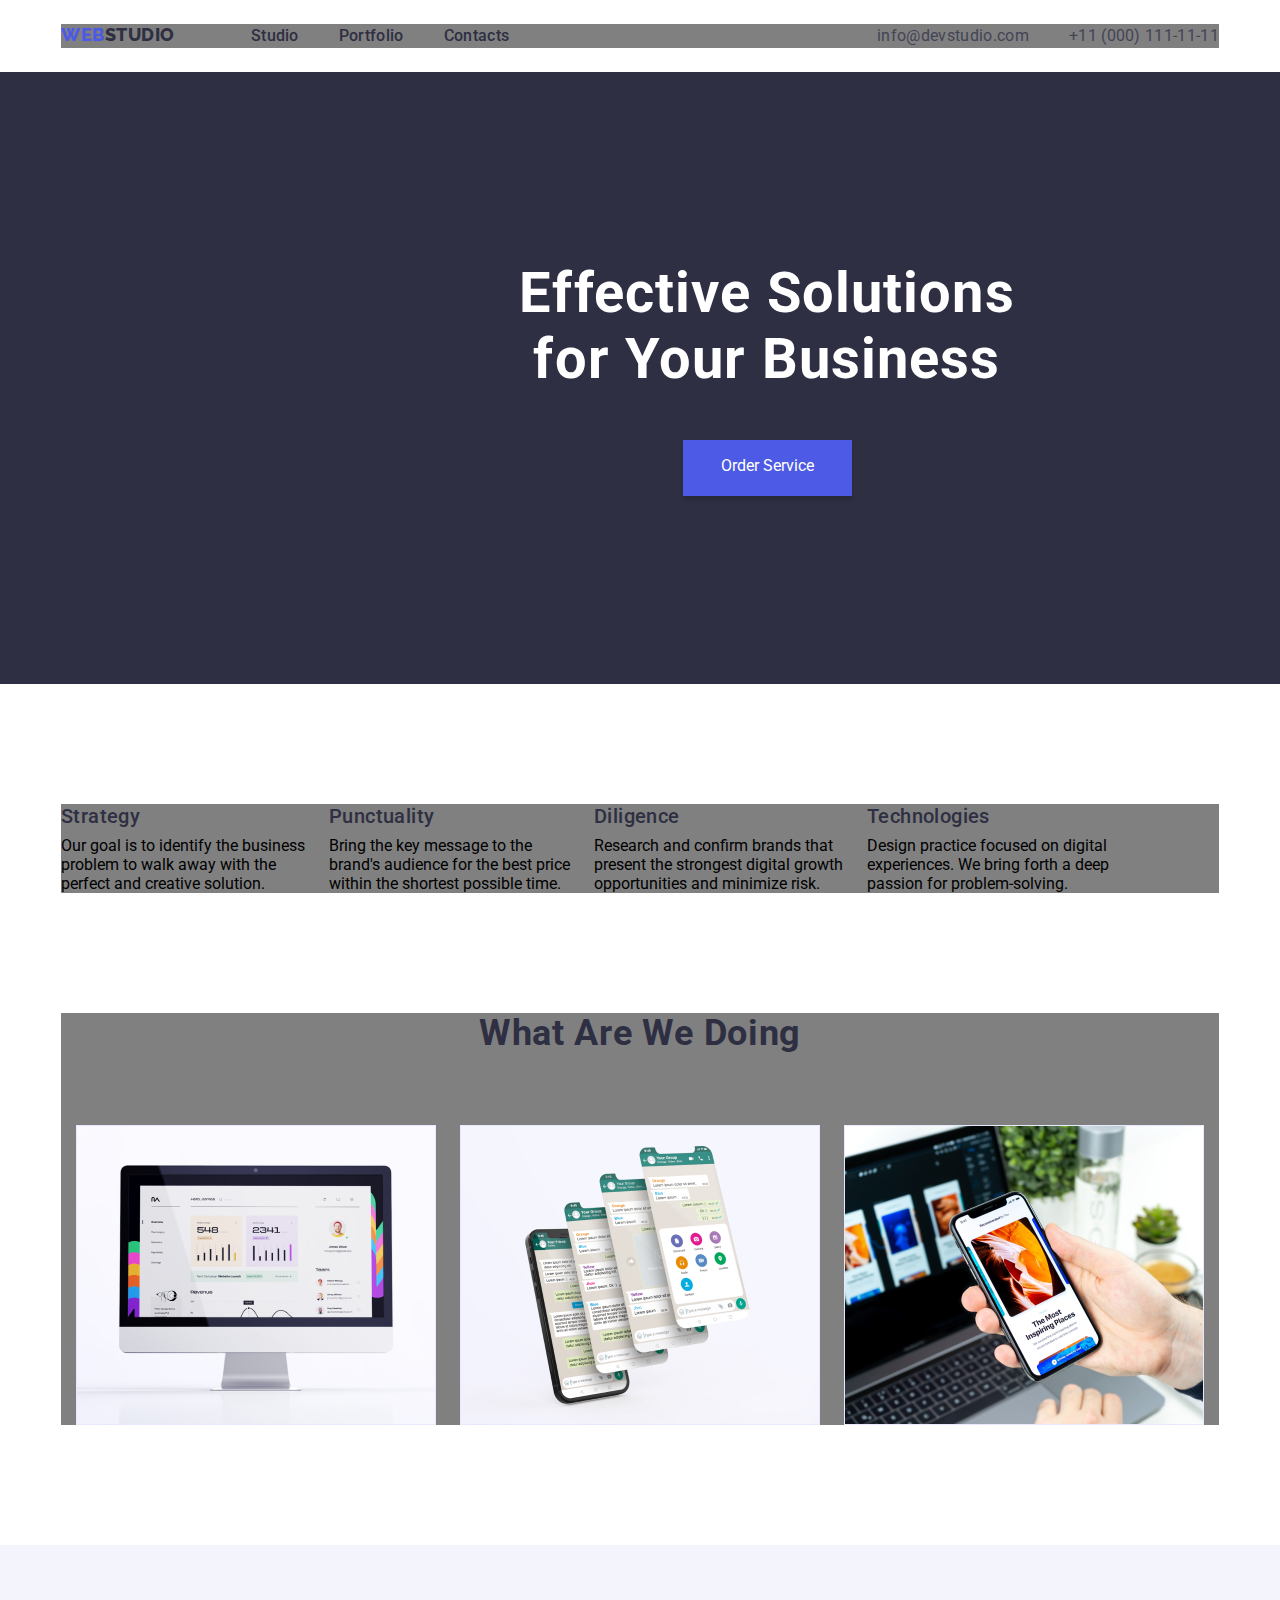
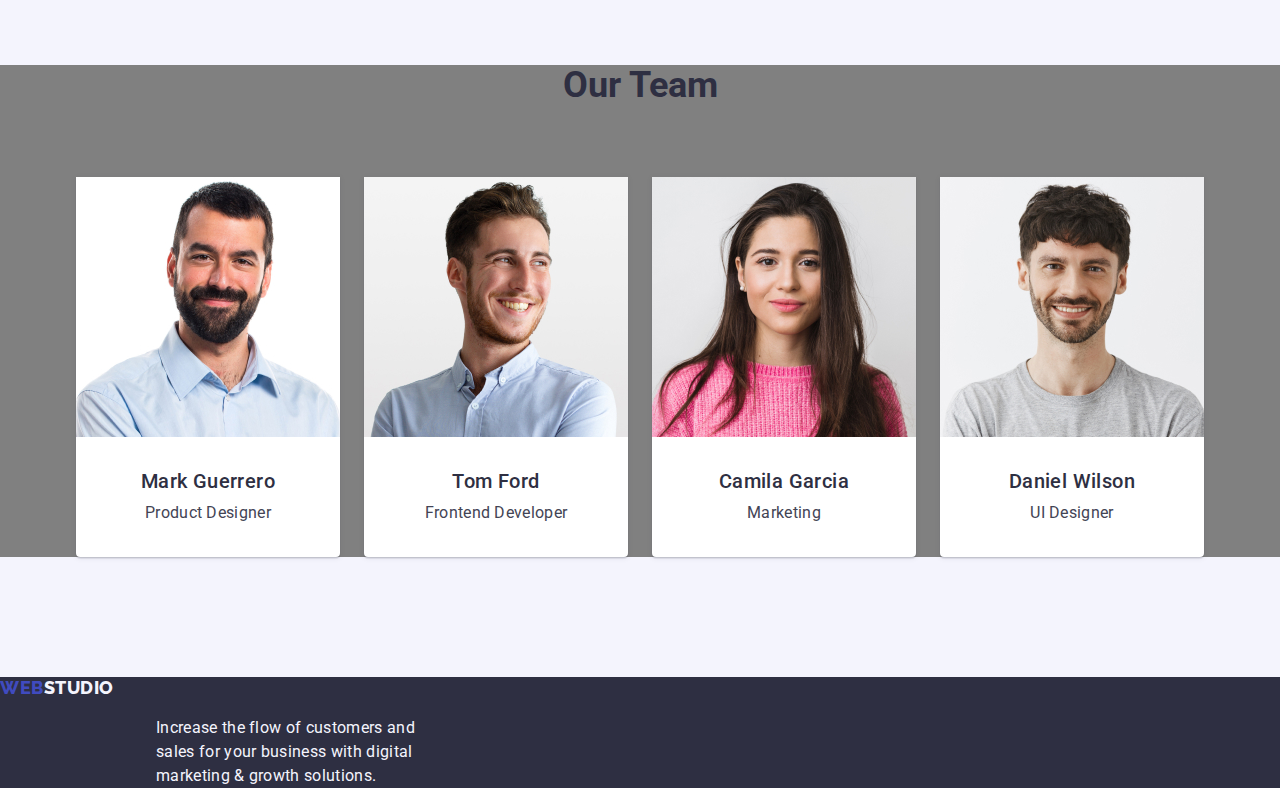
==== commit 5dae7930: "Update index.html" ====
--- a/index.html
+++ b/index.html
@@ -100,23 +100,35 @@
             <ul class="team-list">
                 <li class="team-list-images">
                     <img class="card"  src="./images/images-main/imgi4.jpg" alt="images" width="264px">
-                    <h3 class="team-list-title">Mark Guerrero</h3>
-                    <p class="team-list-description">Product Designer</p>
+                    <div class="team-list-title-container">
+                        <h3 class="team-list-title">Mark Guerrero</h3>
+                        <p class="team-list-description">Product Designer</p>
+                    </div>
+                    
                 </li>
                 <li class="team-list-images">
                     <img class="card"  src="./images/images-main/imgi5.jpg" alt="images" width="264px">
-                    <h3 class="team-list-title">Tom Ford</h3>
-                    <p class="team-list-description">Frontend Developer</p>
+                    <div class="team-list-title-container">
+                        <h3 class="team-list-title">Tom Ford</h3>
+                        <p class="team-list-description">Frontend Developer</p>
+                    </div>
+                    
                 </li>
                 <li class="team-list-images">
                     <img class="card" src="./images/images-main/imgi6.jpg" alt="images" width="264px">
-                    <h3 class="team-list-title">Camila Garcia</h3>
-                    <p class="team-list-description">Marketing</p>
+                    <div class="team-list-title-container">
+                        <h3 class="team-list-title">Camila Garcia</h3>
+                        <p class="team-list-description">Marketing</p>
+                    </div>
+                    
                 </li>
                 <li class="team-list-images">
                     <img class="card" src="./images/images-main/imgi7.jpg" alt="images" width="264px">
-                    <h3 class="team-list-title">Daniel Wilson</h3>
-                    <p class="team-list-description">UI Designer</p>
+                    <div class="team-list-title-container">
+                        <h3 class="team-list-title">Daniel Wilson</h3>
+                        <p class="team-list-description">UI Designer</p>
+                    </div>
+                    
                 </li>
             </ul>
             </div>
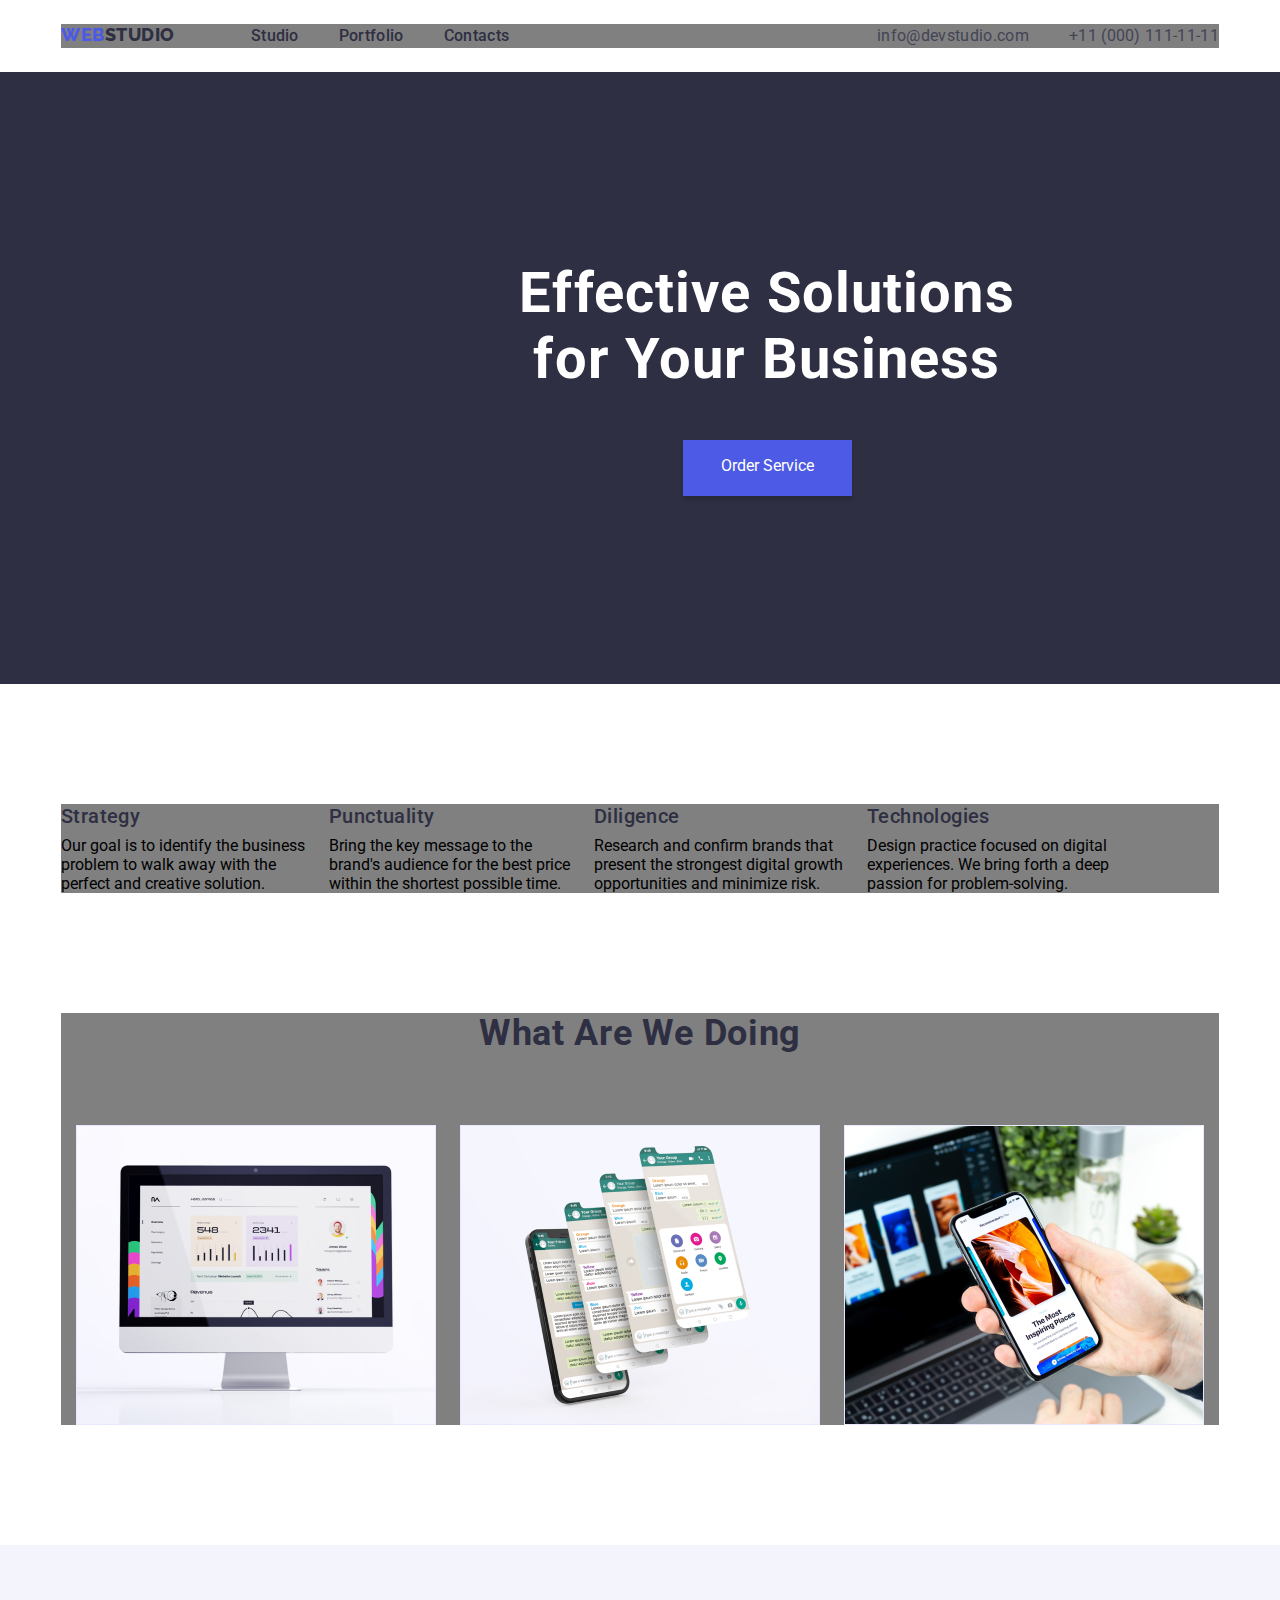
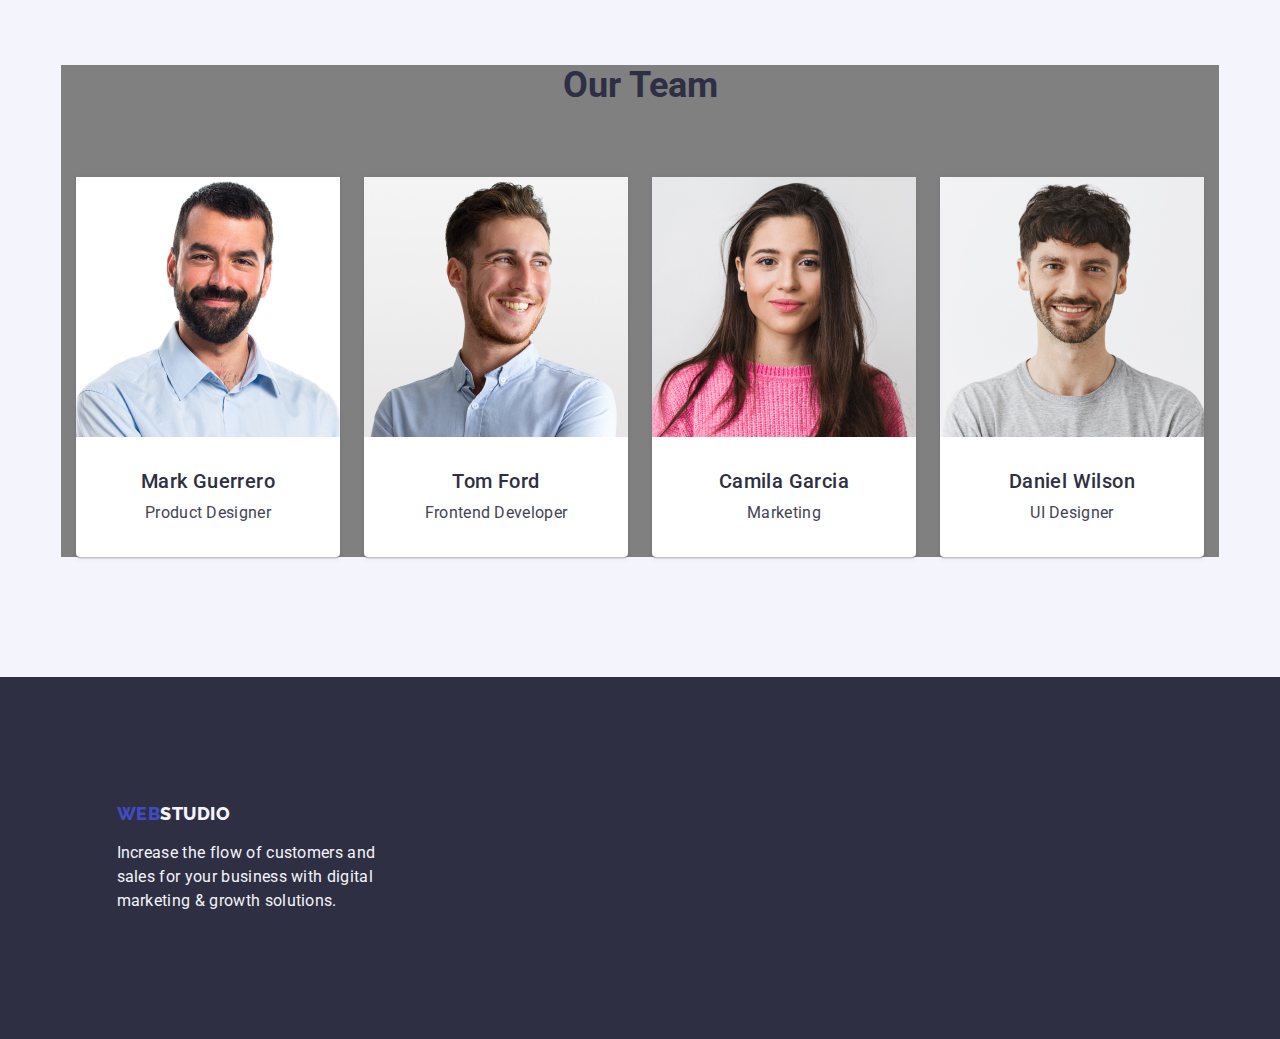
==== commit 23d278e8: "Update index.html" ====
--- a/index.html
+++ b/index.html
@@ -95,7 +95,7 @@
         </section>
 
         <section class="team">
-            <div class="team-container">
+            <div class="container team-container">
             <h2 class="team-title" width="162px">Our Team</h2>
             <ul class="team-list">
                 <li class="team-list-images">
@@ -136,10 +136,10 @@
     </main>
 
     <footer class="footer">
-            <div class="footer-logo-container">
+            <div class="container footer-container">
             <a class="footer-logo-link" href="index.html" >WEB<span class="studio-footer">STUDIO</span></a>
+            <p class="footer-description">Increase the flow of customers and <br>sales for your business with digital <br>marketing & growth solutions.</p>
             </div>
-        <p class="footer-description">Increase the flow of customers and <br>sales for your business with digital <br>marketing & growth solutions.</p>
       
     </footer>
 </body>
--- a/css/styles.css
+++ b/css/styles.css
@@ -311,7 +311,7 @@
 }
 .team-list{
     display:flex;
-    gap:24px
+    gap:24px;
 }
 .team-list-images{
     display:flex;
@@ -333,7 +333,7 @@
     flex-direction: column;
     align-items:center;
     gap:8px;
-    margin:32px;
+    margin:32px 0px;
 }
 
 .team-list-title{
@@ -349,7 +349,7 @@
 .team-list-description{
     color: var(--slate);
         text-align: center;
-        font-family: Roboto;
+        /* font-family: Roboto; */
         font-size: 16px;
         font-style: normal;
         font-weight: 400;
@@ -369,14 +369,14 @@
 .footer{
     display:block;
     background: var(--navyblue);
-    /* width:1440px;
-    height:312px; */
-    
-}
-
-.footer-logo-container{
-    /* padding:101.5px 1169px 0px 156px; */
-
+    padding:101.5px;
+}
+
+.footer-container{
+  display:flex;
+  flex-direction: column;
+  gap:17.5px;
+  padding:24px 15px;
 }
 .footer-logo-link{
     color: var(--iris);
@@ -407,10 +407,8 @@
         font-style: normal;
         font-weight: 400;
         line-height: 24px;
-        line-height: 24px;
         letter-spacing: 0.32px;
-        padding-left:156px;
-        padding-top:17.5px;
+        
 }
 
 .footer-logo-link, 
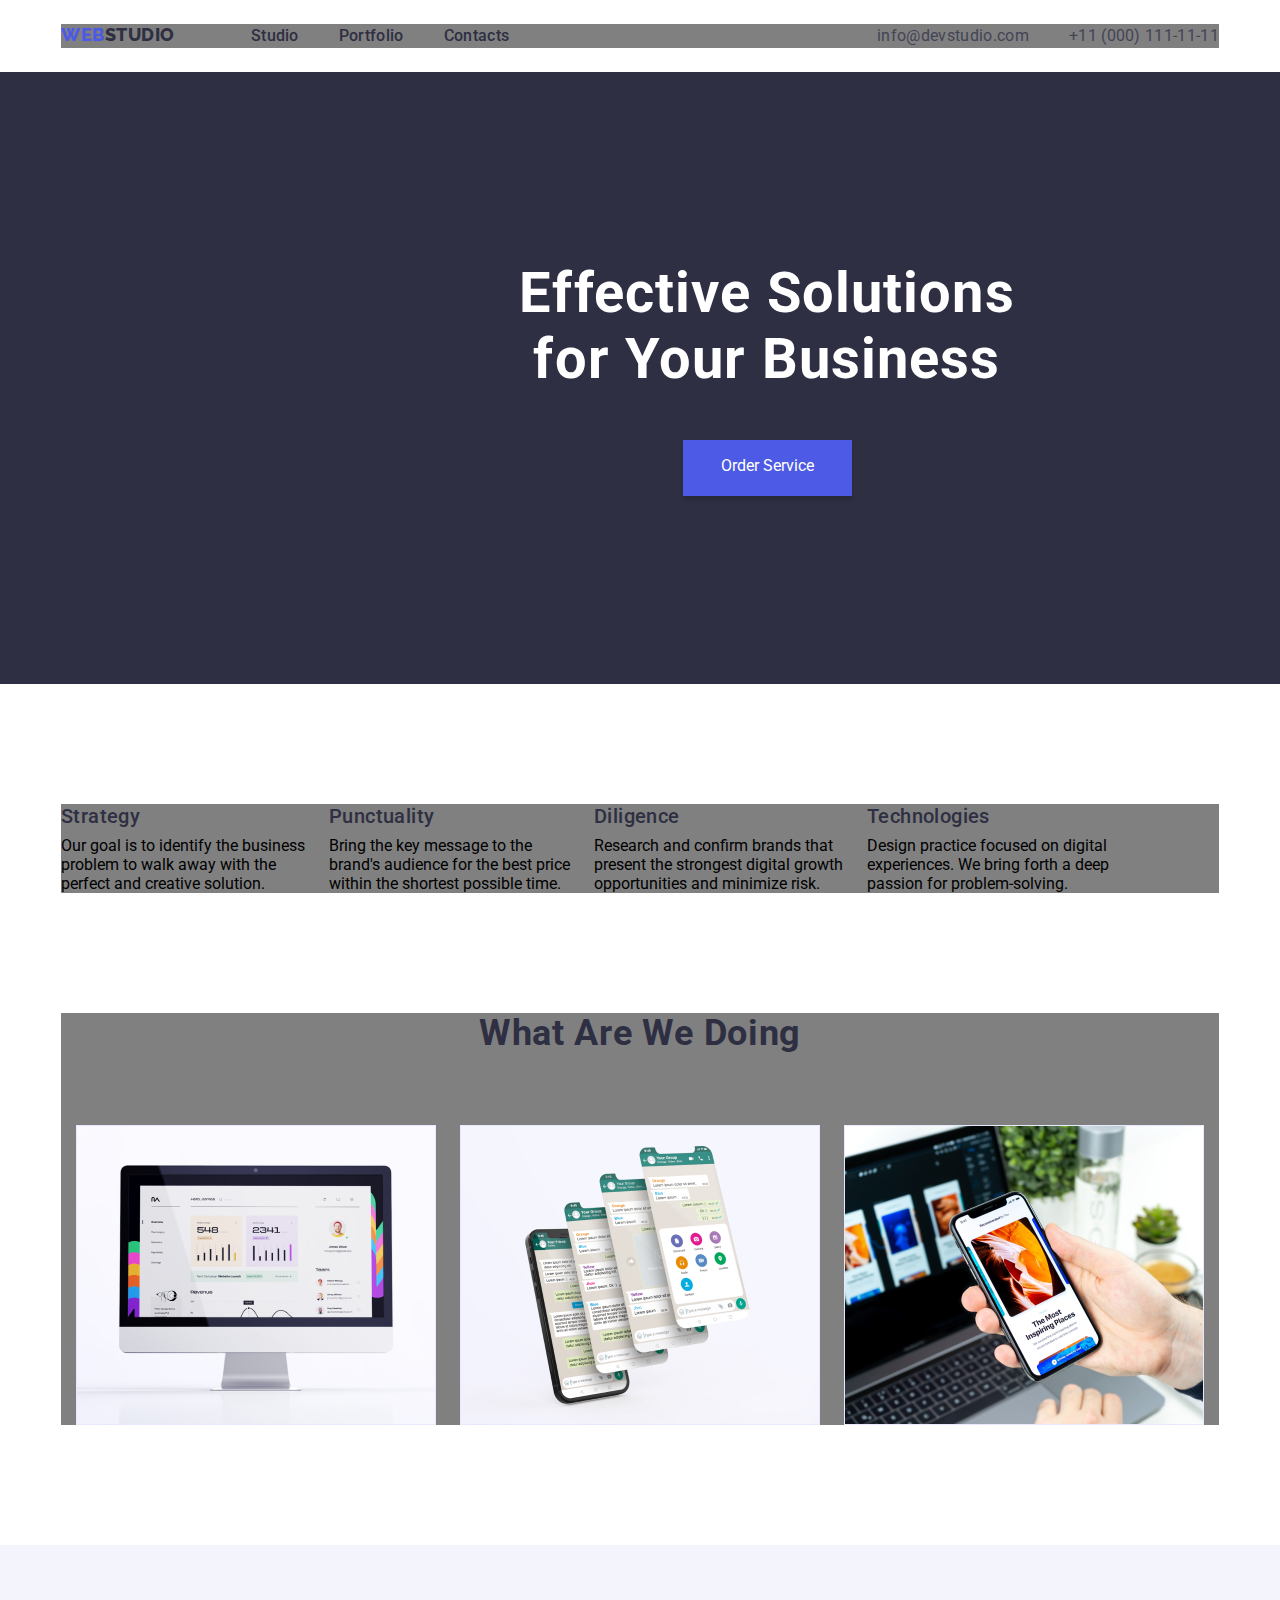
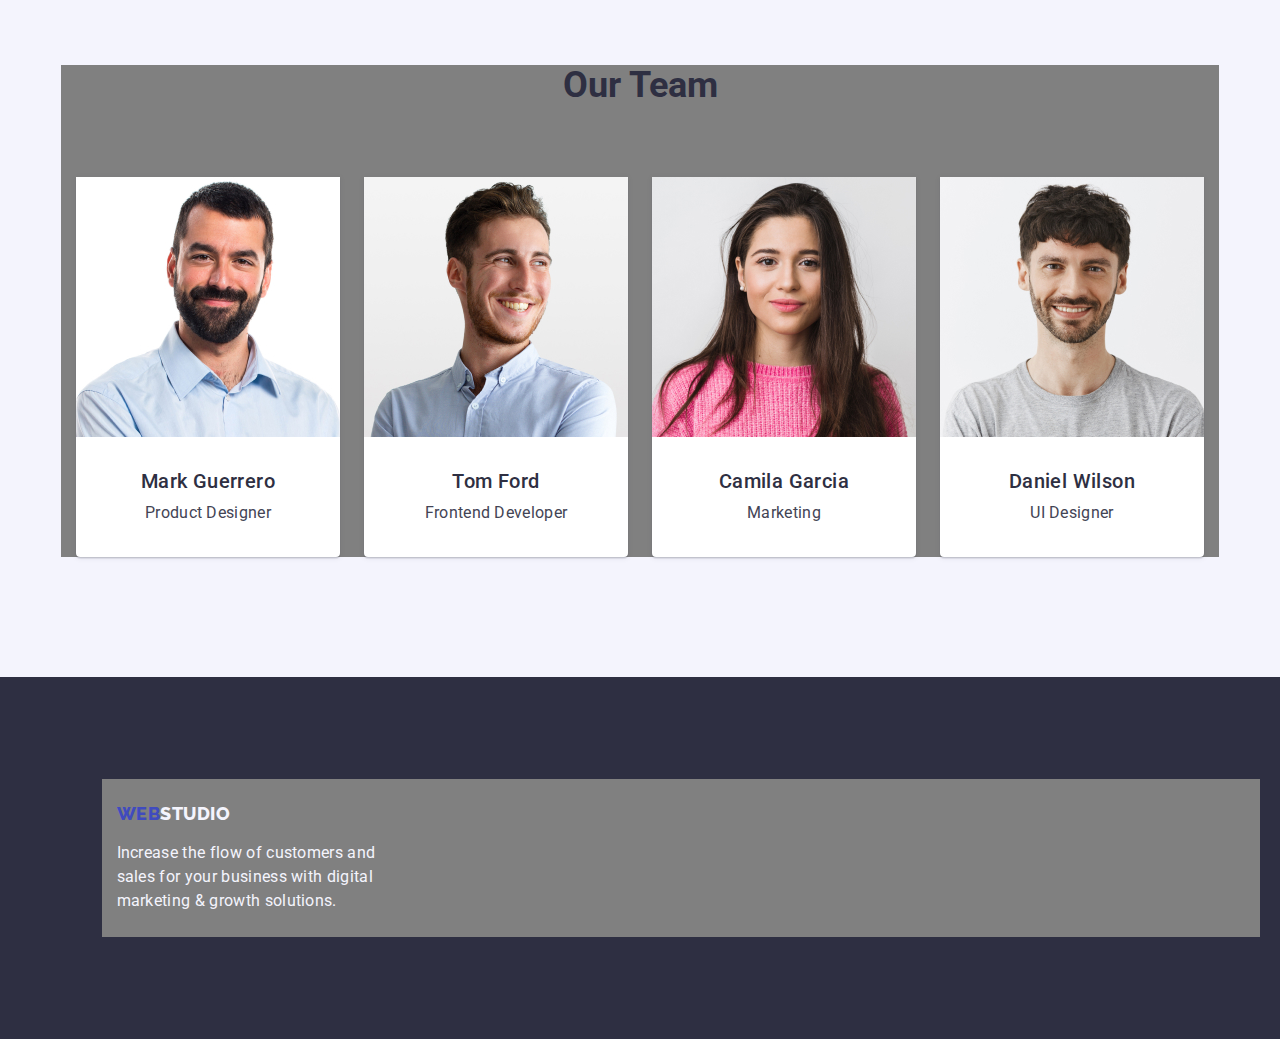
==== commit 50db7760: "Update index.html" ====
--- a/index.html
+++ b/index.html
@@ -43,7 +43,7 @@
     </div>
     </header>
     <!-- Main Section -->
-    <main>
+    <main class="main">
         <section class="hero">
             <div class="container hero-container">
            <h1 class="hero-title">Effective Solutions <br>for Your Business</h1>
--- a/css/styles.css
+++ b/css/styles.css
@@ -373,6 +373,7 @@
 }
 
 .footer-container{
+    background-color: gray;
   display:flex;
   flex-direction: column;
   gap:17.5px;
